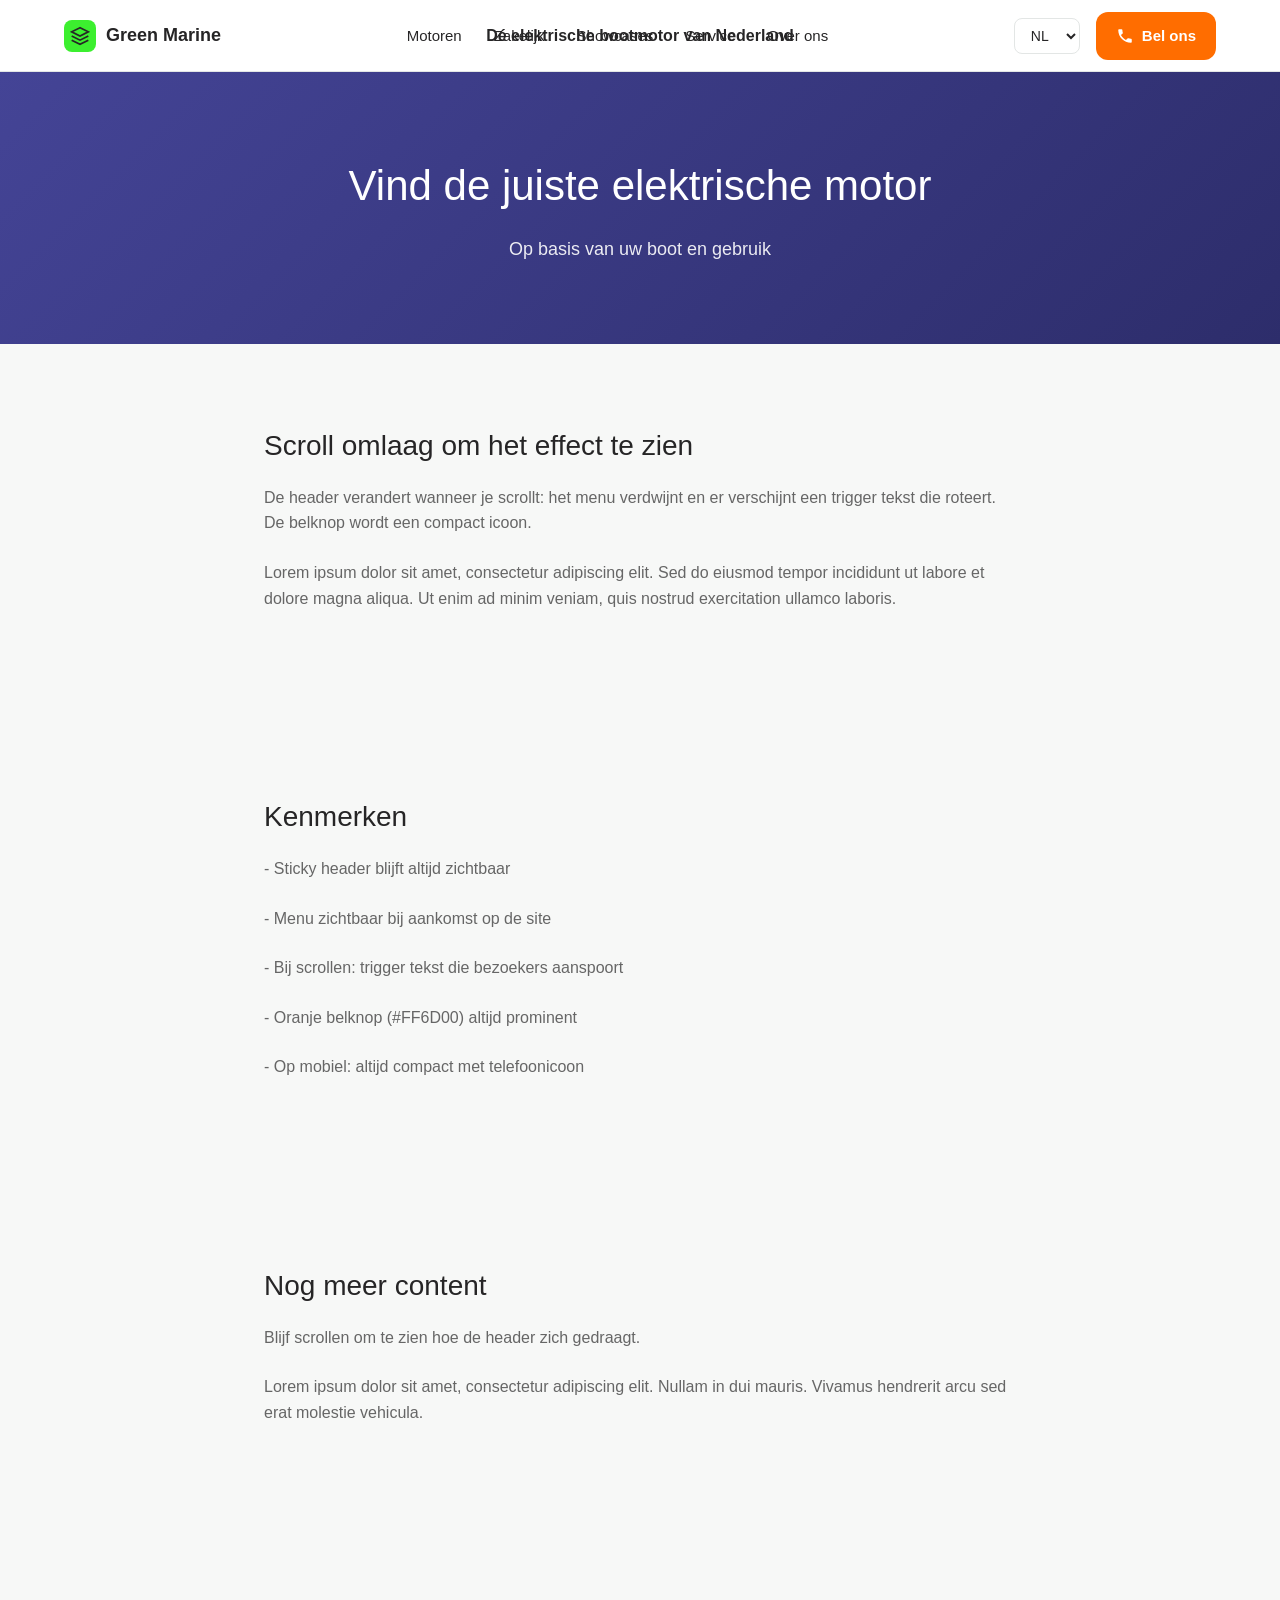
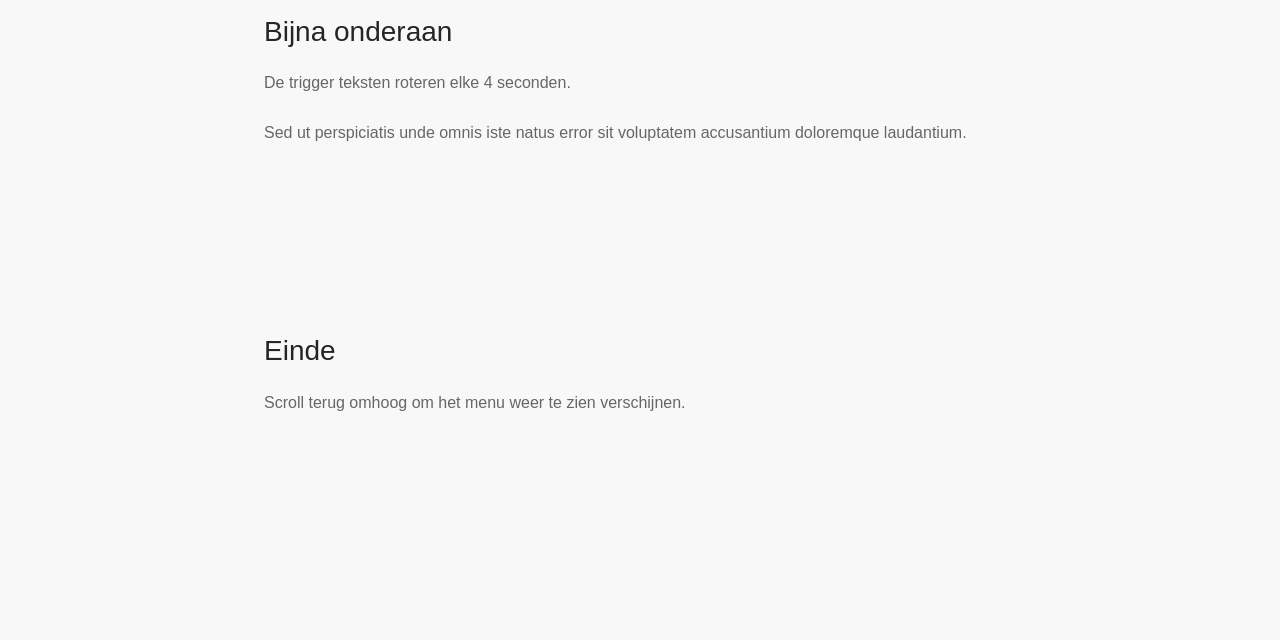
==== index.html @ 1d8e44f4 "Mobile: show trigger text carousel immediately on arrival - Trigger text visible from start on mobil" ====
<!DOCTYPE html>
<html lang="nl">
<head>
  <meta charset="UTF-8">
  <meta name="viewport" content="width=device-width, initial-scale=1.0">
  <title>Green Marine - Header Prototype</title>
  <link href="https://fonts.cdnfonts.com/css/neue-kabel" rel="stylesheet">
  <link href="https://fonts.cdnfonts.com/css/gilroy-bold" rel="stylesheet">
  <style>
    * {
      box-sizing: border-box;
      margin: 0;
      padding: 0;
    }

    body {
      font-family: 'Gilroy-Light', 'Gilroy', -apple-system, BlinkMacSystemFont, sans-serif;
      background: #F7F8F7;
      line-height: 1.6;
    }

    h1, h2, h3 {
      font-family: 'Neue Kabel', 'Gilroy', sans-serif;
      font-weight: 400;
    }

    /* ---------- HEADER ---------- */
    .header {
      position: fixed;
      top: 0;
      left: 0;
      right: 0;
      height: 72px;
      background: #FFFFFF;
      border-bottom: 1px solid #E3E6E5;
      z-index: 9999;
      transition: all 0.3s ease;
    }

    .header.scrolled {
      height: 56px;
      box-shadow: 0 2px 12px rgba(0,0,0,0.08);
    }

    .header-inner {
      max-width: 1200px;
      margin: 0 auto;
      padding: 0 24px;
      height: 100%;
      display: flex;
      align-items: center;
      justify-content: space-between;
    }

    /* ---------- LOGO ---------- */
    .logo {
      display: flex;
      align-items: center;
      gap: 10px;
      text-decoration: none;
    }

    .logo-icon {
      width: 32px;
      height: 32px;
      background: #3CEF2F;
      border-radius: 8px;
      display: flex;
      align-items: center;
      justify-content: center;
    }

    .logo-text {
      font-family: 'Neue Kabel', sans-serif;
      font-size: 18px;
      font-weight: 600;
      color: #262526;
    }

    .header.scrolled .logo-text {
      display: none;
    }

    /* ---------- MENU (default state) ---------- */
    .menu {
      display: flex;
      align-items: center;
      gap: 32px;
      transition: opacity 0.3s ease, transform 0.3s ease;
    }

    .menu a {
      font-size: 15px;
      font-weight: 500;
      color: #262526;
      text-decoration: none;
      transition: color 0.2s ease;
    }

    .menu a:hover {
      color: #3CEF2F;
    }

    .header.scrolled .menu {
      opacity: 0;
      pointer-events: none;
      position: absolute;
    }

    /* ---------- TRIGGER TEXT (scrolled state) ---------- */
    .trigger-text {
      font-size: 16px;
      font-weight: 600;
      color: #262526;
      opacity: 0;
      pointer-events: none;
      position: absolute;
      left: 50%;
      transform: translateX(-50%);
      white-space: nowrap;
      transition: opacity 0.3s ease;
    }

    .header.scrolled .trigger-text {
      opacity: 1;
      pointer-events: auto;
    }

    /* ---------- RIGHT SIDE ---------- */
    .header-right {
      display: flex;
      align-items: center;
      gap: 16px;
    }

    /* ---------- PHONE BUTTON ---------- */
    .phone-btn {
      display: flex;
      align-items: center;
      gap: 8px;
      background: #FF6D00;
      color: #FFFFFF;
      border: none;
      border-radius: 12px;
      padding: 12px 20px;
      font-size: 15px;
      font-weight: 600;
      cursor: pointer;
      transition: all 0.3s ease;
      text-decoration: none;
    }

    .phone-btn:hover {
      background: #E65C00;
      box-shadow: 0 4px 16px rgba(255, 109, 0, 0.4);
    }

    .phone-btn svg {
      width: 18px;
      height: 18px;
      fill: currentColor;
    }

    .phone-btn-text {
      transition: opacity 0.2s ease, width 0.3s ease;
    }

    .header.scrolled .phone-btn {
      padding: 12px 14px;
      border-radius: 50%;
      width: 48px;
      height: 48px;
      justify-content: center;
    }

    .header.scrolled .phone-btn-text {
      display: none;
    }

    /* ---------- LANGUAGE ---------- */
    .lang-select {
      font-size: 14px;
      font-weight: 500;
      color: #262526;
      background: transparent;
      border: 1px solid #E3E6E5;
      border-radius: 8px;
      padding: 8px 12px;
      cursor: pointer;
    }

    .header.scrolled .lang-select {
      display: none;
    }

    /* ---------- MOBILE HAMBURGER ---------- */
    .hamburger {
      display: none;
      flex-direction: column;
      gap: 5px;
      background: none;
      border: none;
      cursor: pointer;
      padding: 8px;
    }

    .hamburger span {
      width: 24px;
      height: 2px;
      background: #262526;
      border-radius: 2px;
    }

    /* ---------- DEMO CONTENT ---------- */
    .demo-content {
      padding-top: 72px;
    }

    .hero {
      background: linear-gradient(135deg, #444496 0%, #2d2d6b 100%);
      padding: 80px 24px;
      color: white;
      text-align: center;
    }

    .hero h1 {
      font-size: 42px;
      margin-bottom: 16px;
    }

    .hero p {
      font-size: 18px;
      opacity: 0.9;
    }

    .section {
      padding: 80px 24px;
      max-width: 800px;
      margin: 0 auto;
    }

    .section h2 {
      font-size: 28px;
      color: #262526;
      margin-bottom: 16px;
    }

    .section p {
      font-size: 16px;
      color: #666666;
      margin-bottom: 24px;
    }

    /* ---------- MOBILE ---------- */
    @media (max-width: 768px) {
      .header {
        height: 64px;
      }

      .header.scrolled {
        height: 56px;
      }

      .menu {
        display: none;
      }

      .lang-select {
        display: none;
      }

      .hamburger {
        display: flex;
      }

      .trigger-text {
        font-size: 14px;
        max-width: 180px;
        white-space: normal;
        text-align: center;
        opacity: 1;
        pointer-events: auto;
      }

      .logo-text {
        display: none;
      }

      .phone-btn {
        padding: 10px 16px;
      }

      .phone-btn-text {
        display: none;
      }

      .header:not(.scrolled) .phone-btn {
        width: 44px;
        height: 44px;
        padding: 10px;
        border-radius: 50%;
        justify-content: center;
      }

      .demo-content {
        padding-top: 64px;
      }

      .hero {
        padding: 48px 20px;
      }

      .hero h1 {
        font-size: 28px;
      }
    }
  </style>
</head>
<body>

  <!-- HEADER -->
  <header class="header" id="header">
    <div class="header-inner">
      <!-- Logo -->
      <a href="#" class="logo">
        <div class="logo-icon">
          <svg width="20" height="20" viewBox="0 0 24 24" fill="none" stroke="#262526" stroke-width="2">
            <path d="M12 2L2 7l10 5 10-5-10-5zM2 17l10 5 10-5M2 12l10 5 10-5"/>
          </svg>
        </div>
        <span class="logo-text">Green Marine</span>
      </a>

      <!-- Menu (visible when not scrolled) -->
      <nav class="menu">
        <a href="#">Motoren</a>
        <a href="#">Zakelijk</a>
        <a href="#">Showcases</a>
        <a href="#">Service</a>
        <a href="#">Over ons</a>
      </nav>

      <!-- Trigger text (visible when scrolled) -->
      <div class="trigger-text" id="triggerText">
        Dé elektrische bootmotor van Nederland
      </div>

      <!-- Right side -->
      <div class="header-right">
        <select class="lang-select">
          <option>NL</option>
          <option>EN</option>
          <option>DE</option>
          <option>SE</option>
          <option>DA</option>
        </select>

        <a href="tel:+31612345678" class="phone-btn">
          <svg viewBox="0 0 24 24" fill="currentColor">
            <path d="M6.62 10.79c1.44 2.83 3.76 5.14 6.59 6.59l2.2-2.2c.27-.27.67-.36 1.02-.24 1.12.37 2.33.57 3.57.57.55 0 1 .45 1 1V20c0 .55-.45 1-1 1-9.39 0-17-7.61-17-17 0-.55.45-1 1-1h3.5c.55 0 1 .45 1 1 0 1.25.2 2.45.57 3.57.11.35.03.74-.25 1.02l-2.2 2.2z"/>
          </svg>
          <span class="phone-btn-text">Bel ons</span>
        </a>

        <button class="hamburger">
          <span></span>
          <span></span>
          <span></span>
        </button>
      </div>
    </div>
  </header>

  <!-- DEMO CONTENT (scroll to test) -->
  <div class="demo-content">
    <div class="hero">
      <h1>Vind de juiste elektrische motor</h1>
      <p>Op basis van uw boot en gebruik</p>
    </div>

    <div class="section">
      <h2>Scroll omlaag om het effect te zien</h2>
      <p>De header verandert wanneer je scrollt: het menu verdwijnt en er verschijnt een trigger tekst die roteert. De belknop wordt een compact icoon.</p>
      <p>Lorem ipsum dolor sit amet, consectetur adipiscing elit. Sed do eiusmod tempor incididunt ut labore et dolore magna aliqua. Ut enim ad minim veniam, quis nostrud exercitation ullamco laboris.</p>
    </div>

    <div class="section">
      <h2>Kenmerken</h2>
      <p>- Sticky header blijft altijd zichtbaar</p>
      <p>- Menu zichtbaar bij aankomst op de site</p>
      <p>- Bij scrollen: trigger tekst die bezoekers aanspoort</p>
      <p>- Oranje belknop (#FF6D00) altijd prominent</p>
      <p>- Op mobiel: altijd compact met telefoonicoon</p>
    </div>

    <div class="section">
      <h2>Nog meer content</h2>
      <p>Blijf scrollen om te zien hoe de header zich gedraagt.</p>
      <p>Lorem ipsum dolor sit amet, consectetur adipiscing elit. Nullam in dui mauris. Vivamus hendrerit arcu sed erat molestie vehicula.</p>
    </div>

    <div class="section">
      <h2>Bijna onderaan</h2>
      <p>De trigger teksten roteren elke 4 seconden.</p>
      <p>Sed ut perspiciatis unde omnis iste natus error sit voluptatem accusantium doloremque laudantium.</p>
    </div>

    <div class="section" style="padding-bottom: 200px;">
      <h2>Einde</h2>
      <p>Scroll terug omhoog om het menu weer te zien verschijnen.</p>
    </div>
  </div>

  <script>
    // Scroll detection
    var header = document.getElementById('header');
    var triggerText = document.getElementById('triggerText');
    var scrollThreshold = 50;

    // Trigger texts (rotating) - start with most compelling
    var triggerTexts = [
      "Dé elektrische bootmotor van Nederland",
      "Ontdek welke motor bij uw boot past",
      "Binnen 24 uur persoonlijk advies",
      "5 jaar garantie op elke motor"
    ];
    var currentTriggerIndex = 0;
    var isMobile = window.innerWidth <= 768;

    // Scroll handler
    window.addEventListener('scroll', function() {
      if (window.scrollY > scrollThreshold) {
        header.classList.add('scrolled');
      } else {
        header.classList.remove('scrolled');
      }
    });

    // Rotate trigger texts every 4 seconds
    setInterval(function() {
      currentTriggerIndex = (currentTriggerIndex + 1) % triggerTexts.length;

      // Fade out
      triggerText.style.opacity = '0';

      setTimeout(function() {
        triggerText.textContent = triggerTexts[currentTriggerIndex];
        // Fade in (always on mobile, only when scrolled on desktop)
        if (isMobile || header.classList.contains('scrolled')) {
          triggerText.style.opacity = '1';
        }
      }, 300);
    }, 4000);

    // Update mobile check on resize
    window.addEventListener('resize', function() {
      isMobile = window.innerWidth <= 768;
      if (isMobile) {
        triggerText.style.opacity = '1';
      }
    });
  </script>

</body>
</html>
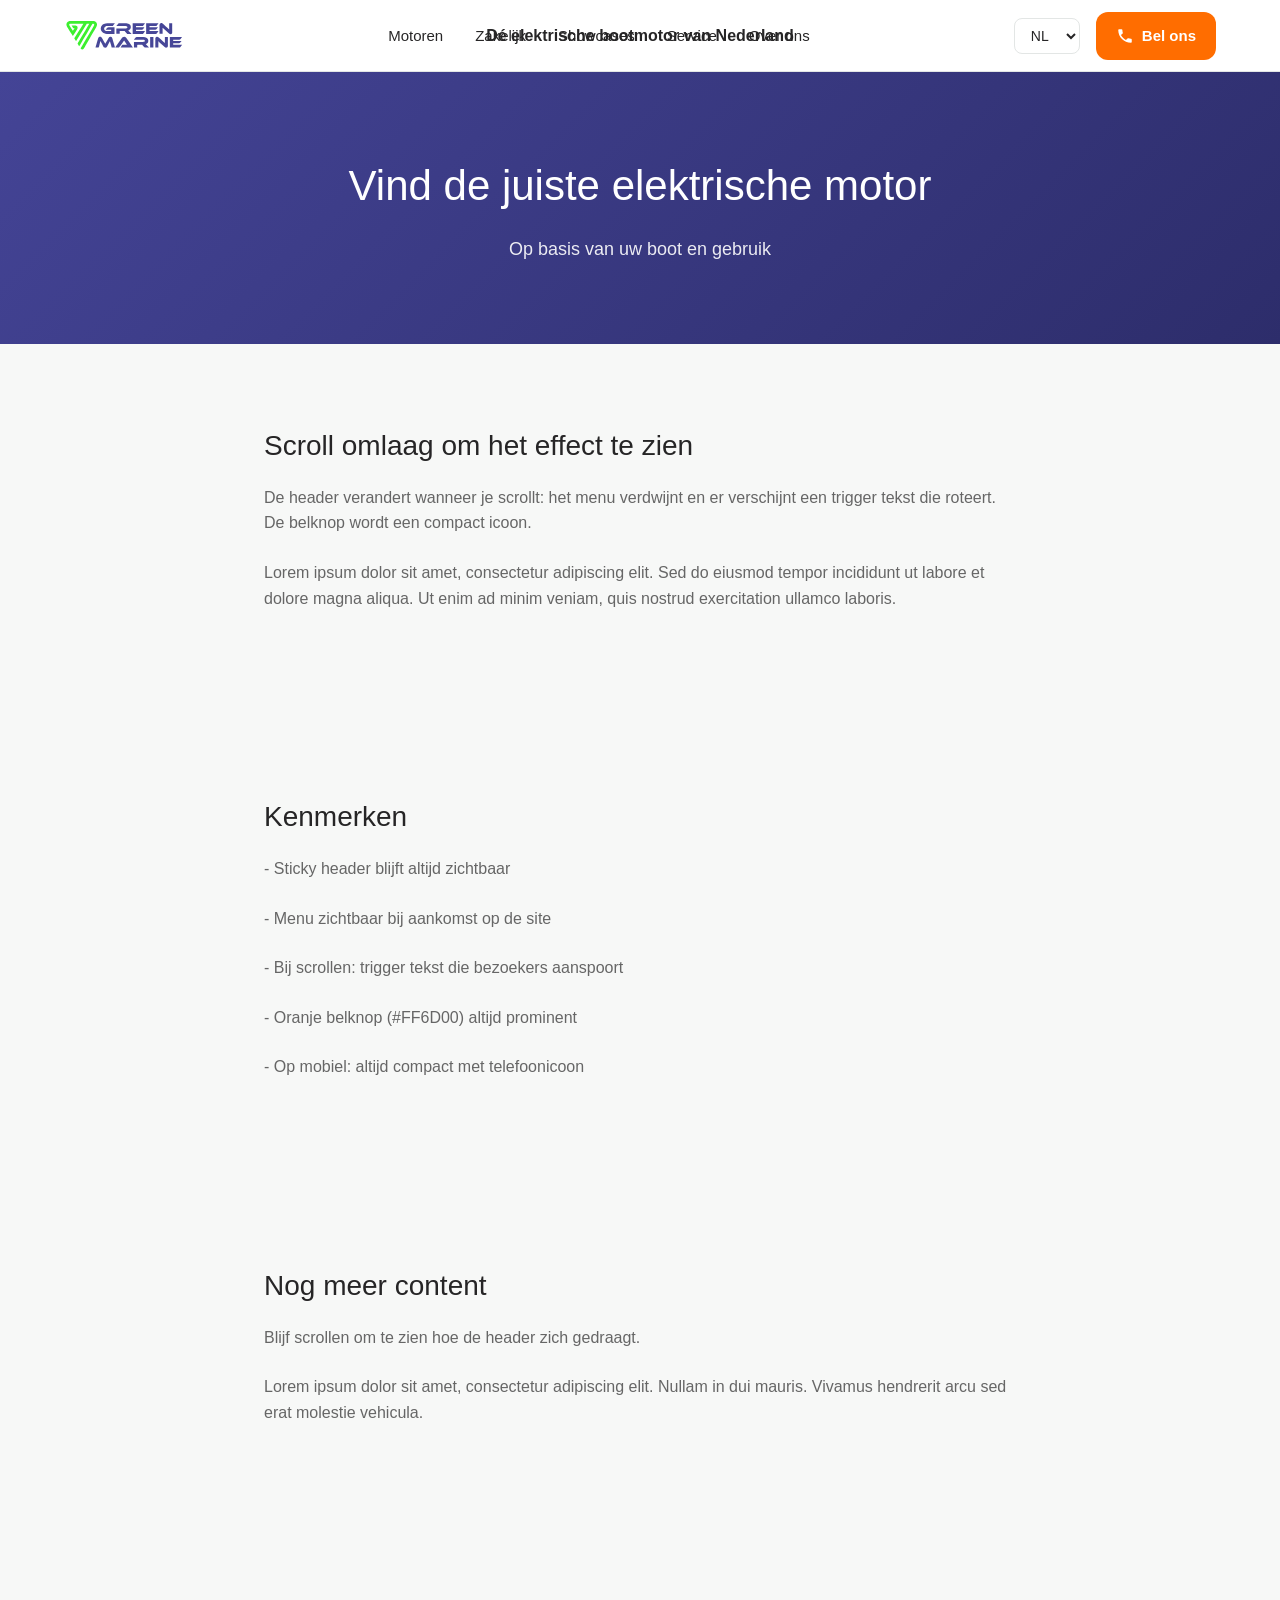
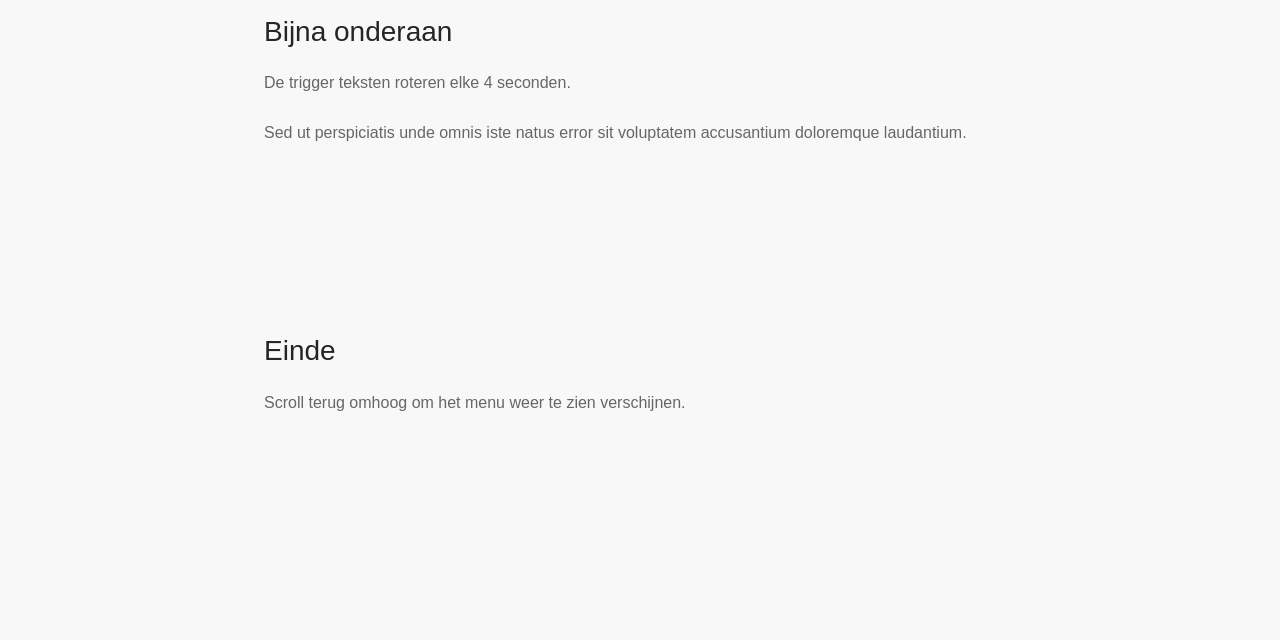
==== commit e62d053f: "Replace placeholder with real Green Marine logo - Full SVG logo (not just icon) - Responsive: scales" ====
--- a/index.html
+++ b/index.html
@@ -56,29 +56,18 @@
     .logo {
       display: flex;
       align-items: center;
-      gap: 10px;
       text-decoration: none;
-    }
-
-    .logo-icon {
-      width: 32px;
+      flex-shrink: 0;
+    }
+
+    .logo svg {
+      height: 40px;
+      width: auto;
+      transition: height 0.3s ease;
+    }
+
+    .header.scrolled .logo svg {
       height: 32px;
-      background: #3CEF2F;
-      border-radius: 8px;
-      display: flex;
-      align-items: center;
-      justify-content: center;
-    }
-
-    .logo-text {
-      font-family: 'Neue Kabel', sans-serif;
-      font-size: 18px;
-      font-weight: 600;
-      color: #262526;
-    }
-
-    .header.scrolled .logo-text {
-      display: none;
     }
 
     /* ---------- MENU (default state) ---------- */
@@ -282,8 +271,12 @@
         pointer-events: auto;
       }
 
-      .logo-text {
-        display: none;
+      .logo svg {
+        height: 28px;
+      }
+
+      .header.scrolled .logo svg {
+        height: 24px;
       }
 
       .phone-btn {
@@ -323,12 +316,20 @@
     <div class="header-inner">
       <!-- Logo -->
       <a href="#" class="logo">
-        <div class="logo-icon">
-          <svg width="20" height="20" viewBox="0 0 24 24" fill="none" stroke="#262526" stroke-width="2">
-            <path d="M12 2L2 7l10 5 10-5-10-5zM2 17l10 5 10-5M2 12l10 5 10-5"/>
-          </svg>
-        </div>
-        <span class="logo-text">Green Marine</span>
+        <svg viewBox="0 0 1200 400" xmlns="http://www.w3.org/2000/svg">
+          <path d="M163.266 228.358c8.239-13.695 16.32-27.048 24.294-40.464 9.137-15.374 18.174-30.806 27.262-46.21q15.863-26.885 31.736-53.766c2.045-3.465 4.104-6.92 6.475-10.916-8.257 0-15.86-.09-23.457.099-1.107.027-2.583 1.131-3.213 2.153a33614 33614 0 0 0-62.01 100.997 11237 11237 0 0 0-41.477 68.367c-2.024 3.364-3.076 2.813-4.832-.11-4.266-7.104-8.69-14.114-13.152-21.097-1.702-2.663-2.345-4.628-.243-7.892 13.644-21.18 26.87-42.628 40.295-63.95 16.282-25.864 32.625-51.69 48.927-77.54.055-.087-.091-.3-.338-1.029h-4.539c-41.661 0-83.323.02-124.984-.028-4.546-.006-8.756.815-10.949 5.115-2.175 4.265-1.123 8.17 1.592 12.36 11.447 17.663 22.47 35.602 33.856 53.771L105.992 122c-3.753 0-7.003.258-10.18-.107-1.643-.188-3.807-1.066-4.627-2.344-5.236-8.157-10.164-16.513-15.2-24.814 13.63 0 27.294-1.833 40.24.432 19.049 3.335 25.814 20.817 15.642 37.108-14.12 22.614-28.753 44.908-43.477 67.821-5.856-9.09-11.682-17.974-17.347-26.958-11.01-17.464-22.038-34.918-32.836-52.513-4.401-7.17-9.322-14.307-12.095-22.136-7.586-21.413 5.282-42.792 27.774-48.355 1.26-.312 2.65-.13 3.98-.13 79.49-.004 158.981-.167 238.47.128 16.656.062 32.977 15.909 33.824 33.485.527 10.924-3.05 20.094-8.426 29.117-9.489 15.922-18.702 32.009-28.057 48.01-12.805 21.902-25.697 43.752-38.439 65.69-12.74 21.937-25.348 43.95-38.002 65.936-6.244 10.85-12.406 21.747-18.708 32.564-6.729 11.55-23.814 11.799-29.812 3.36-.74-1.04-2.083-1.653-3.03-2.374 14.678-25.377 28.938-50.162 43.326-74.874 14.89-25.578 29.981-51.04 44.844-76.633 14.127-24.327 28.07-48.76 42.102-73.141 1.7-2.953 3.508-5.844 5.15-8.828 3.883-7.06.105-14.469-7.89-15.414-4.937-.583-8.367.232-11.394 5.583-12.725 22.493-26.341 44.48-39.517 66.72-10.442 17.626-20.658 35.386-31.083 53.022-12.16 20.57-24.486 41.042-36.648 61.611-7.447 12.595-14.72 25.292-22.633 38.91-2.48-3.724-4.741-6.953-6.826-10.291-2.494-3.994-4.669-8.197-7.3-12.094-2.267-3.36-1.739-5.919.34-9.336 8.531-14.021 16.64-28.3 25.109-42.797" fill="#3CEF2F"/>
+          <path d="M334.982 314.781h-20.015c3.182-10.857 6.166-21.153 9.218-31.429 6.173-20.79 12.142-41.644 18.664-62.325 4.314-13.681 20.027-18.395 30.77-9.142 3.865 3.328 6.394 8.387 9.004 12.958 10.082 17.656 19.95 35.435 30.182 53.674 2.958-5.476 5.71-10.714 8.593-15.878 8.07-14.455 16.022-28.98 24.352-43.284 6.93-11.899 18.062-15.28 28.606-9.319 4.867 2.751 7.126 7.272 8.593 12.295a34232 34232 0 0 1 22.85 78.69c1.232 4.258 2.328 8.554 3.63 13.363h-32.938c-2.717-10.148-5.52-20.645-8.34-31.138-2.783-10.364-5.582-20.725-8.606-31.95-1.112 1.795-1.926 2.94-2.57 4.175-8.594 16.45-17.116 32.94-25.755 49.366-5.613 10.671-15.558 14.595-26.803 11.007-5.978-1.907-8.816-6.79-11.456-11.718-8.374-15.63-16.523-31.38-24.783-47.072-.904-1.718-1.963-3.354-3.537-6.025-3.435 12.756-6.608 24.437-9.722 36.134-2.087 7.84-4.267 15.662-6.045 23.573-.734 3.266-2.19 4.388-5.4 4.095-2.645-.242-5.329-.05-8.492-.05" fill="#484898"/>
+          <path d="M380.204 157.811c-22.168-25.989-12.939-64.465 18.047-77.925 11.703-5.083 23.837-7.18 36.24-7.424 23.978-.47 47.972-.138 71.959-.13.609 0 1.218.091 2.598.202-7.07 9.32-13.596 18.186-20.504 26.744-1.055 1.308-3.874 1.645-5.884 1.66-16.488.127-32.979-.064-49.466.134-7.295.088-14.387 1.169-20.766 5.485-8.881 6.01-12.072 14.31-10.546 24.51 1.431 9.565 7.893 15.134 16.551 18.055 3.993 1.348 8.425 1.838 12.671 1.911 13.449.233 26.904.086 40.62.086v-14.116h-54.948c5.055-6.144 9.82-10.984 13.438-16.568 4.603-7.106 10.693-8.524 18.627-8.273 16.807.53 33.643.162 50.467.162h5.92v66.446c-1.258.086-2.392.23-3.525.23-24.32.013-48.643.214-72.96-.057-18.904-.21-35.23-6.978-48.54-21.132" fill="#484898"/>
+          <path d="M531.152 124.11c29.134 0 57.787.043 86.44-.068a26.1 26.1 0 0 0 8.696-1.55c5.405-1.976 8.288-6.34 7.802-10.845-.524-4.85-4.36-8.965-9.916-9.731-5.074-.7-10.241-.965-15.37-.983-26.32-.092-52.64-.042-78.961-.042h-6.468c7.386-9.593 13.99-18.4 20.934-26.933.996-1.224 3.621-1.555 5.496-1.564 20.823-.106 41.658-.484 62.466.079 14.236.385 28.5 1.835 41.033 9.895 11.294 7.264 16.05 17.927 15.117 30.913-1.13 15.717-9.63 25.983-24.801 30.576-.455.138-.906.292-1.716.555l32.555 33.41-.65 1.146c-13.906 0-27.813.074-41.717-.118-1.336-.019-2.923-1.464-3.93-2.643-6.125-7.177-12.039-14.536-18.214-21.669-1.318-1.522-3.409-3.333-5.17-3.363-15.774-.26-31.553-.152-47.648-.152v27.627h-33.803v-25.612c0-7.163-.004-14.326.001-21.49.005-7.417.008-7.417 7.824-7.439" fill="#474798"/>
+          <path d="M882 112.33h57.455c-6.523 8.417-12.23 16.047-18.317 23.362-.968 1.164-3.635 1.255-5.52 1.262-19.983.085-39.968.053-60.34.053v14.128h90.162c-5.155 6.786-10.225 12.423-14.077 18.797-4.772 7.894-11.247 9.433-19.935 9.27-27.985-.523-55.986-.195-83.98-.195h-5.898V73.271h122.936c-3.23 4.368-6.13 8.387-9.135 12.327-2.811 3.686-6.129 7.05-8.494 10.992-2.375 3.957-5.553 4.507-9.627 4.472-18.995-.164-37.99-.134-56.986-.172-1.628-.004-3.255 0-5.106 0v11.439z" fill="#474798"/>
+          <path d="M785.513 291.367c-1.899-3.72-4.664-4.604-8.382-4.55-13.33.19-26.666.235-39.993-.021-4.094-.079-5.228 1.482-5.166 5.183.126 7.459.037 14.921.037 22.643h-32.532v-54.401h5.547c28.33 0 56.662.048 84.992-.06 3.601-.015 7.373-.318 10.76-1.423 5.732-1.87 8.62-6.476 7.852-11.095-.872-5.24-5.302-9.23-11.027-9.79-1.985-.194-3.995-.158-5.994-.173-29.304-.23-58.608-.45-87.912-.67-1.122-.009-2.245-.001-4.528-.001 4.844-6.388 9.67-11.634 13.181-17.648 5.202-8.91 12.371-10.924 22.252-10.492 19.462.85 38.991.004 58.479.463 12.524.294 24.72 2.736 35.432 9.953 11.584 7.804 15.767 19.155 14.118 32.409-1.612 12.962-8.813 22.299-21.3 27.088-1.38.53-2.788.987-4.486 1.584l33.269 34.502c-15.008 0-28.767.167-42.512-.185-1.993-.051-4.267-2.287-5.819-4.037-5.496-6.199-10.734-12.625-16.268-19.279" fill="#474798"/>
+          <path d="M771 72.994h38.953c-3.552 4.73-6.442 8.645-9.405 12.504-2.824 3.68-6.087 7.08-8.485 11.012-2.248 3.684-5.13 4.585-9.115 4.551-18.991-.162-37.984-.134-56.976-.173-1.808-.003-3.616 0-5.753 0v12.035h83.864c-3.885 5.058-7.52 8.903-10.117 13.355-5.175 8.874-12.285 11.575-22.535 10.99-16.914-.965-33.922-.262-51.216-.262v14.066h90.375c-3.723 5.014-6.663 9.09-9.73 13.068-3.235 4.198-6.48 8.4-9.965 12.387-1.042 1.192-2.899 2.367-4.387 2.373-33.145.134-66.29.103-99.806.103V72.993z" fill="#464697"/>
+          <path d="M1161.983 312.282c-1.735 1.068-3.23 2.503-4.729 2.508-32.313.123-64.627.087-96.941.067-.472 0-.944-.194-1.803-.381V209.532h122.194c-3.936 5.264-8.337 9.846-11.196 15.245-5.908 11.155-14.943 13.192-26.63 12.464-15.265-.95-30.634-.233-45.958-.233h-5.05v11.805h83.315c-3.747 4.93-6.765 8.906-9.794 12.874-.302.395-.787.686-.989 1.118-4.51 9.699-12.517 10.807-22.201 10.397-16.599-.703-33.249-.194-50.202-.194v14.011h89.636a77348 77348 0 0 1-19.652 25.263" fill="#474798"/>
+          <path d="M550.173 314.808c-12.413.049-24.404.049-37.588.049 3.355-4.972 6.215-9.402 9.264-13.698 17.799-25.077 35.589-50.16 53.515-75.146 3.367-4.693 6.762-9.646 11.142-13.275 11.223-9.3 26.878-6.656 35.287 5.422 17.852 25.643 35.649 51.323 53.454 76.998 4.394 6.335 8.733 12.708 13.425 19.542H566.138c.404-1.096.567-2.184 1.137-2.983 4.99-7 10.113-13.906 15.06-20.936 1.908-2.712 4.2-3.784 7.56-3.74 12.82.165 25.643.066 39.523.066l-28.481-41.733c-12.66 17.85-24.814 35.12-37.128 52.277-4.198 5.85-8.798 11.413-13.636 17.157" fill="#484898"/>
+          <path d="M955.028 89.454c1.545-4.498 2.448-8.937 4.722-12.502 4.861-7.62 18.784-8.116 25.555-2.093 10.103 8.986 20.1 18.092 30.177 27.108 11.869 10.62 23.775 21.2 36.306 32.367V73.39H1082v5.08c0 28.492-.045 56.984.032 85.475.019 6.892-2.71 12.314-8.812 15.178-6.651 3.122-13.838 3.704-19.902-1.426-9.43-7.978-18.499-16.384-27.727-24.601-12.992-11.568-25.988-23.13-39.498-35.152v60.717h-31.087c0-29.567 0-59.16.022-89.207" fill="#444496"/>
+          <path d="M955.157 263.822c-3.695-3.164-7.064-6.187-11.431-10.106v60.777h-30.504c0-1.818-.003-3.735 0-5.65.035-27.33.052-54.66.116-81.989.018-7.833 2.434-14.33 10.187-17.823 7.788-3.509 14.452-1.684 20.582 3.828 15.545 13.98 31.148 27.895 46.75 41.812 5.69 5.078 11.44 10.089 17.859 15.743v-60.871h30.292v5.036c0 27.33-.047 54.66.029 81.99.023 8.234-2.068 15.277-10.306 18.691-8.301 3.44-15.263.985-21.788-5.012-16.986-15.61-34.286-30.88-51.786-46.426" fill="#474798"/>
+          <path d="M894.005 265c-.023 16.476-.045 32.452-.083 48.428-.001.3-.207.598-.42 1.176h-31.988v-105.11h32.491z" fill="#464697"/>
+        </svg>
       </a>
 
       <!-- Menu (visible when not scrolled) -->
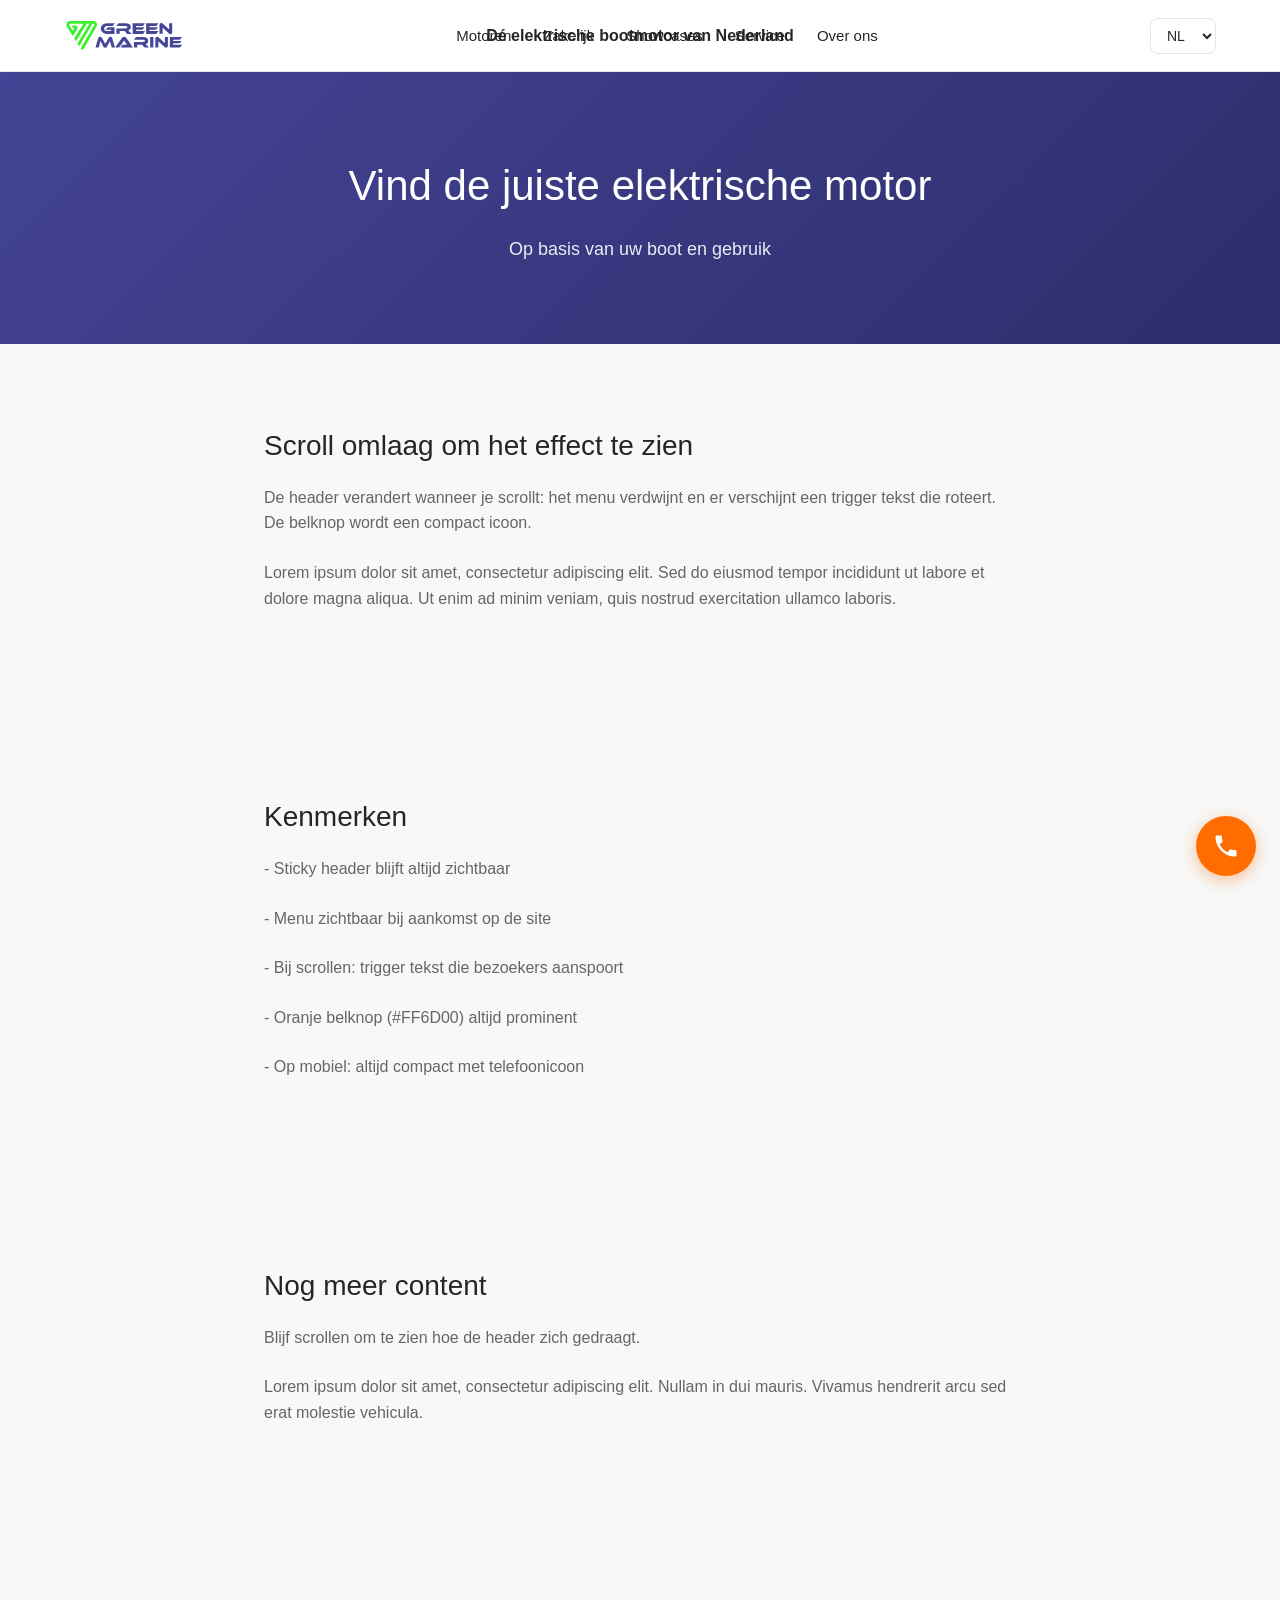
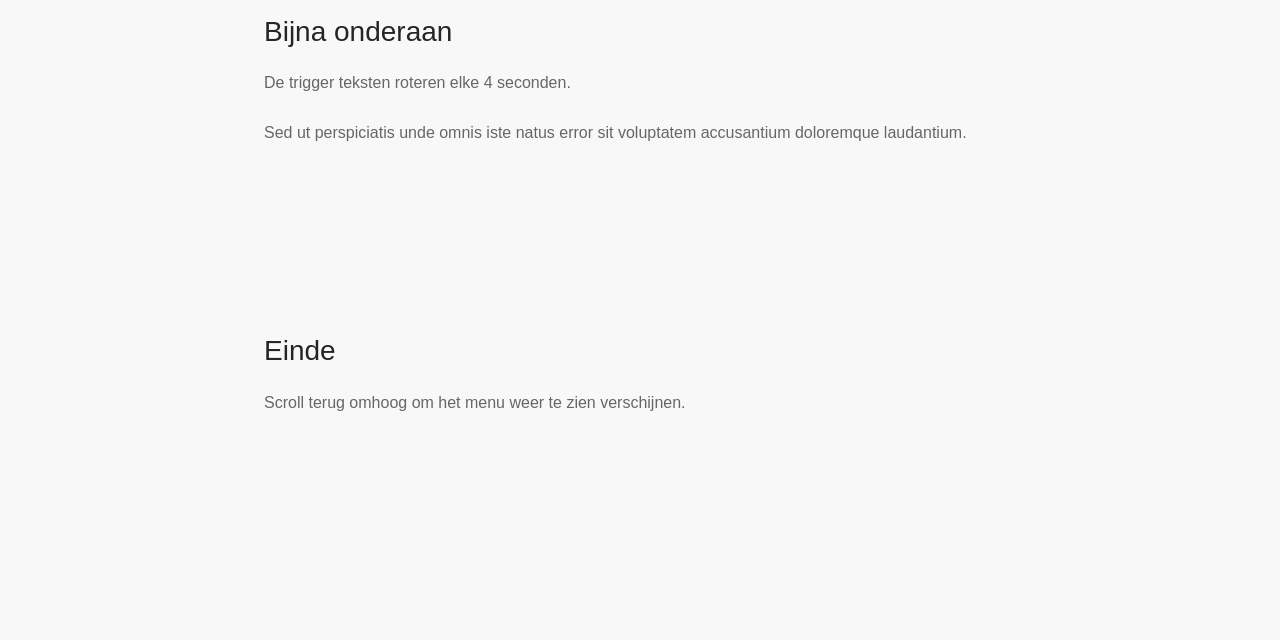
==== commit 2bc767a5: "Move phone button to floating FAB bottom-right - Removes phone button from header (more space for tr" ====
--- a/index.html
+++ b/index.html
@@ -122,48 +122,37 @@
       gap: 16px;
     }
 
-    /* ---------- PHONE BUTTON ---------- */
-    .phone-btn {
+    /* ---------- FLOATING PHONE BUTTON (FAB) ---------- */
+    .phone-fab {
+      position: fixed;
+      bottom: 24px;
+      right: 24px;
       display: flex;
       align-items: center;
-      gap: 8px;
+      justify-content: center;
       background: #FF6D00;
       color: #FFFFFF;
       border: none;
-      border-radius: 12px;
-      padding: 12px 20px;
-      font-size: 15px;
-      font-weight: 600;
+      border-radius: 50%;
+      width: 60px;
+      height: 60px;
       cursor: pointer;
       transition: all 0.3s ease;
       text-decoration: none;
-    }
-
-    .phone-btn:hover {
+      z-index: 9998;
+      box-shadow: 0 4px 16px rgba(255, 109, 0, 0.4);
+    }
+
+    .phone-fab:hover {
       background: #E65C00;
-      box-shadow: 0 4px 16px rgba(255, 109, 0, 0.4);
-    }
-
-    .phone-btn svg {
-      width: 18px;
-      height: 18px;
+      transform: scale(1.1);
+      box-shadow: 0 6px 24px rgba(255, 109, 0, 0.5);
+    }
+
+    .phone-fab svg {
+      width: 28px;
+      height: 28px;
       fill: currentColor;
-    }
-
-    .phone-btn-text {
-      transition: opacity 0.2s ease, width 0.3s ease;
-    }
-
-    .header.scrolled .phone-btn {
-      padding: 12px 14px;
-      border-radius: 50%;
-      width: 48px;
-      height: 48px;
-      justify-content: center;
-    }
-
-    .header.scrolled .phone-btn-text {
-      display: none;
     }
 
     /* ---------- LANGUAGE ---------- */
@@ -279,20 +268,16 @@
         height: 24px;
       }
 
-      .phone-btn {
-        padding: 10px 16px;
-      }
-
-      .phone-btn-text {
-        display: none;
-      }
-
-      .header:not(.scrolled) .phone-btn {
-        width: 44px;
-        height: 44px;
-        padding: 10px;
-        border-radius: 50%;
-        justify-content: center;
+      .phone-fab {
+        width: 52px;
+        height: 52px;
+        bottom: 16px;
+        right: 16px;
+      }
+
+      .phone-fab svg {
+        width: 24px;
+        height: 24px;
       }
 
       .demo-content {
@@ -356,14 +341,7 @@
           <option>DA</option>
         </select>
 
-        <a href="tel:+31612345678" class="phone-btn">
-          <svg viewBox="0 0 24 24" fill="currentColor">
-            <path d="M6.62 10.79c1.44 2.83 3.76 5.14 6.59 6.59l2.2-2.2c.27-.27.67-.36 1.02-.24 1.12.37 2.33.57 3.57.57.55 0 1 .45 1 1V20c0 .55-.45 1-1 1-9.39 0-17-7.61-17-17 0-.55.45-1 1-1h3.5c.55 0 1 .45 1 1 0 1.25.2 2.45.57 3.57.11.35.03.74-.25 1.02l-2.2 2.2z"/>
-          </svg>
-          <span class="phone-btn-text">Bel ons</span>
-        </a>
-
-        <button class="hamburger">
+        <button class="hamburger" type="button">
           <span></span>
           <span></span>
           <span></span>
@@ -411,6 +389,13 @@
       <p>Scroll terug omhoog om het menu weer te zien verschijnen.</p>
     </div>
   </div>
+
+  <!-- Floating Phone Button -->
+  <a href="tel:+31612345678" class="phone-fab" title="Bel ons">
+    <svg viewBox="0 0 24 24" fill="currentColor">
+      <path d="M6.62 10.79c1.44 2.83 3.76 5.14 6.59 6.59l2.2-2.2c.27-.27.67-.36 1.02-.24 1.12.37 2.33.57 3.57.57.55 0 1 .45 1 1V20c0 .55-.45 1-1 1-9.39 0-17-7.61-17-17 0-.55.45-1 1-1h3.5c.55 0 1 .45 1 1 0 1.25.2 2.45.57 3.57.11.35.03.74-.25 1.02l-2.2 2.2z"/>
+    </svg>
+  </a>
 
   <script>
     // Scroll detection
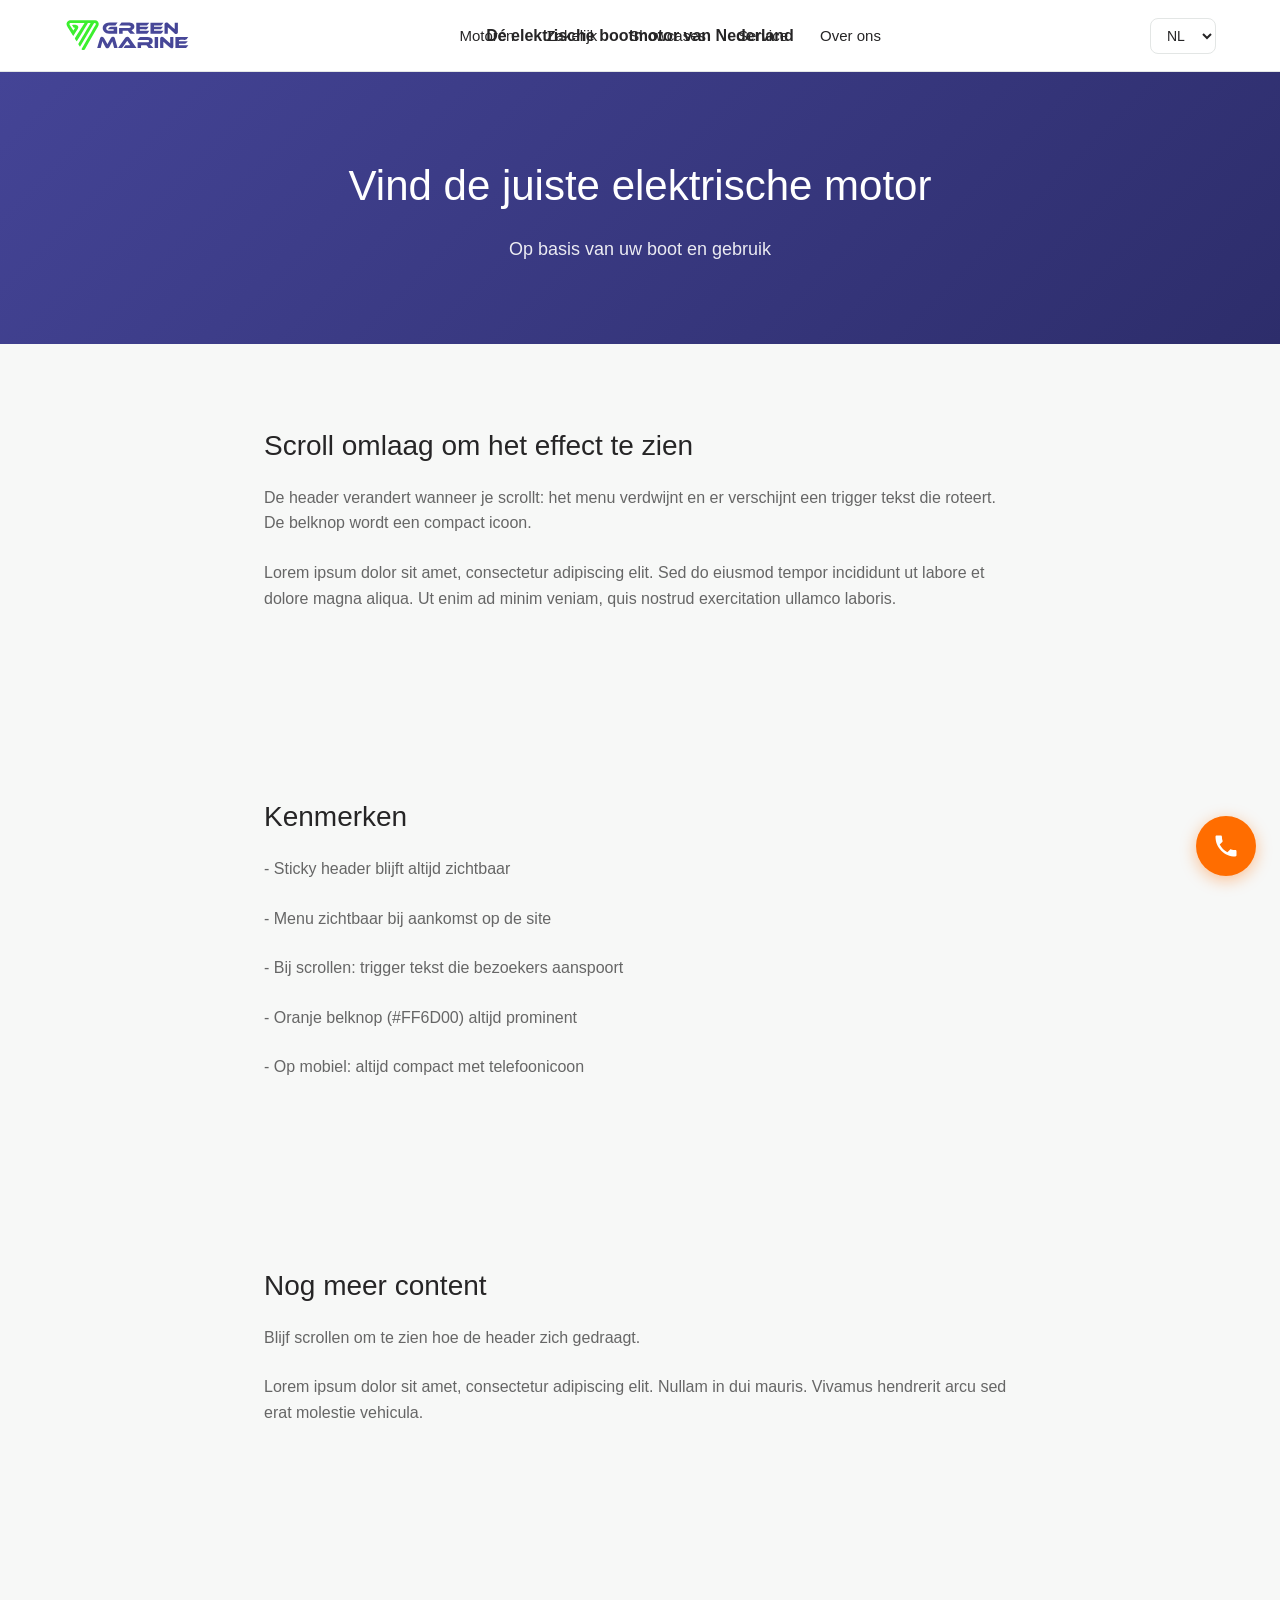
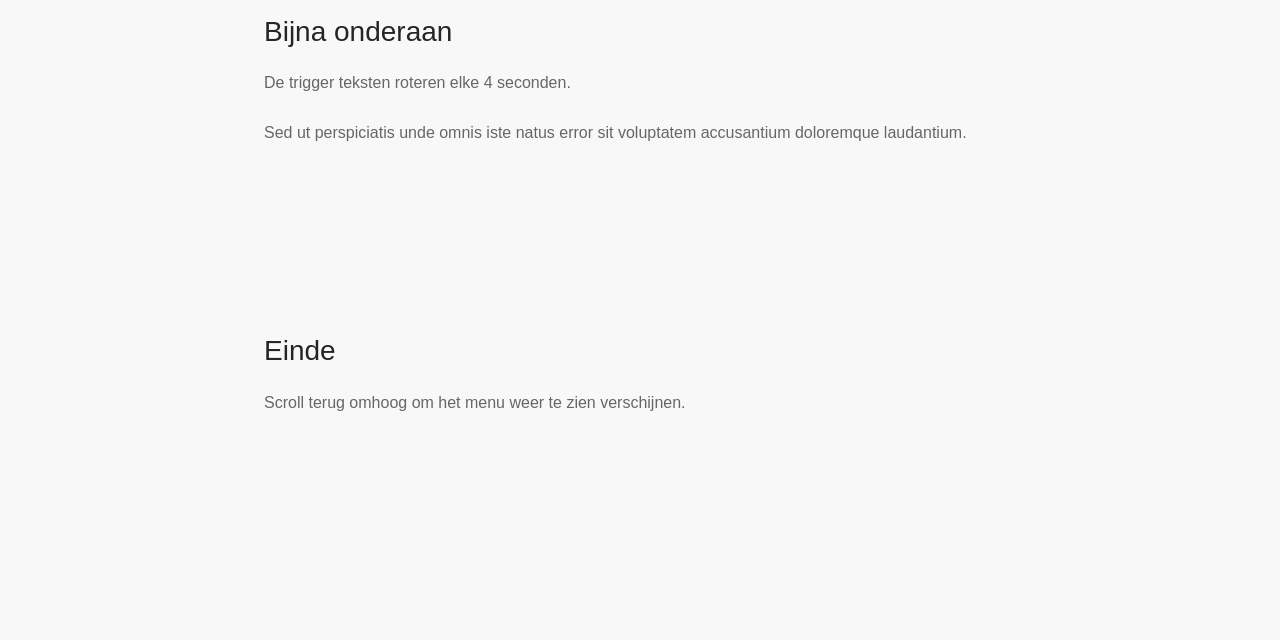
==== commit 3ebf20a3: "Crop logo SVG viewBox (10px top/bottom) Co-Authored-By: Claude Opus 4.5 <noreply@anthropic.com>" ====
--- a/index.html
+++ b/index.html
@@ -301,7 +301,7 @@
     <div class="header-inner">
       <!-- Logo -->
       <a href="#" class="logo">
-        <svg viewBox="0 0 1200 400" xmlns="http://www.w3.org/2000/svg">
+        <svg viewBox="0 10 1200 380" xmlns="http://www.w3.org/2000/svg">
           <path d="M163.266 228.358c8.239-13.695 16.32-27.048 24.294-40.464 9.137-15.374 18.174-30.806 27.262-46.21q15.863-26.885 31.736-53.766c2.045-3.465 4.104-6.92 6.475-10.916-8.257 0-15.86-.09-23.457.099-1.107.027-2.583 1.131-3.213 2.153a33614 33614 0 0 0-62.01 100.997 11237 11237 0 0 0-41.477 68.367c-2.024 3.364-3.076 2.813-4.832-.11-4.266-7.104-8.69-14.114-13.152-21.097-1.702-2.663-2.345-4.628-.243-7.892 13.644-21.18 26.87-42.628 40.295-63.95 16.282-25.864 32.625-51.69 48.927-77.54.055-.087-.091-.3-.338-1.029h-4.539c-41.661 0-83.323.02-124.984-.028-4.546-.006-8.756.815-10.949 5.115-2.175 4.265-1.123 8.17 1.592 12.36 11.447 17.663 22.47 35.602 33.856 53.771L105.992 122c-3.753 0-7.003.258-10.18-.107-1.643-.188-3.807-1.066-4.627-2.344-5.236-8.157-10.164-16.513-15.2-24.814 13.63 0 27.294-1.833 40.24.432 19.049 3.335 25.814 20.817 15.642 37.108-14.12 22.614-28.753 44.908-43.477 67.821-5.856-9.09-11.682-17.974-17.347-26.958-11.01-17.464-22.038-34.918-32.836-52.513-4.401-7.17-9.322-14.307-12.095-22.136-7.586-21.413 5.282-42.792 27.774-48.355 1.26-.312 2.65-.13 3.98-.13 79.49-.004 158.981-.167 238.47.128 16.656.062 32.977 15.909 33.824 33.485.527 10.924-3.05 20.094-8.426 29.117-9.489 15.922-18.702 32.009-28.057 48.01-12.805 21.902-25.697 43.752-38.439 65.69-12.74 21.937-25.348 43.95-38.002 65.936-6.244 10.85-12.406 21.747-18.708 32.564-6.729 11.55-23.814 11.799-29.812 3.36-.74-1.04-2.083-1.653-3.03-2.374 14.678-25.377 28.938-50.162 43.326-74.874 14.89-25.578 29.981-51.04 44.844-76.633 14.127-24.327 28.07-48.76 42.102-73.141 1.7-2.953 3.508-5.844 5.15-8.828 3.883-7.06.105-14.469-7.89-15.414-4.937-.583-8.367.232-11.394 5.583-12.725 22.493-26.341 44.48-39.517 66.72-10.442 17.626-20.658 35.386-31.083 53.022-12.16 20.57-24.486 41.042-36.648 61.611-7.447 12.595-14.72 25.292-22.633 38.91-2.48-3.724-4.741-6.953-6.826-10.291-2.494-3.994-4.669-8.197-7.3-12.094-2.267-3.36-1.739-5.919.34-9.336 8.531-14.021 16.64-28.3 25.109-42.797" fill="#3CEF2F"/>
           <path d="M334.982 314.781h-20.015c3.182-10.857 6.166-21.153 9.218-31.429 6.173-20.79 12.142-41.644 18.664-62.325 4.314-13.681 20.027-18.395 30.77-9.142 3.865 3.328 6.394 8.387 9.004 12.958 10.082 17.656 19.95 35.435 30.182 53.674 2.958-5.476 5.71-10.714 8.593-15.878 8.07-14.455 16.022-28.98 24.352-43.284 6.93-11.899 18.062-15.28 28.606-9.319 4.867 2.751 7.126 7.272 8.593 12.295a34232 34232 0 0 1 22.85 78.69c1.232 4.258 2.328 8.554 3.63 13.363h-32.938c-2.717-10.148-5.52-20.645-8.34-31.138-2.783-10.364-5.582-20.725-8.606-31.95-1.112 1.795-1.926 2.94-2.57 4.175-8.594 16.45-17.116 32.94-25.755 49.366-5.613 10.671-15.558 14.595-26.803 11.007-5.978-1.907-8.816-6.79-11.456-11.718-8.374-15.63-16.523-31.38-24.783-47.072-.904-1.718-1.963-3.354-3.537-6.025-3.435 12.756-6.608 24.437-9.722 36.134-2.087 7.84-4.267 15.662-6.045 23.573-.734 3.266-2.19 4.388-5.4 4.095-2.645-.242-5.329-.05-8.492-.05" fill="#484898"/>
           <path d="M380.204 157.811c-22.168-25.989-12.939-64.465 18.047-77.925 11.703-5.083 23.837-7.18 36.24-7.424 23.978-.47 47.972-.138 71.959-.13.609 0 1.218.091 2.598.202-7.07 9.32-13.596 18.186-20.504 26.744-1.055 1.308-3.874 1.645-5.884 1.66-16.488.127-32.979-.064-49.466.134-7.295.088-14.387 1.169-20.766 5.485-8.881 6.01-12.072 14.31-10.546 24.51 1.431 9.565 7.893 15.134 16.551 18.055 3.993 1.348 8.425 1.838 12.671 1.911 13.449.233 26.904.086 40.62.086v-14.116h-54.948c5.055-6.144 9.82-10.984 13.438-16.568 4.603-7.106 10.693-8.524 18.627-8.273 16.807.53 33.643.162 50.467.162h5.92v66.446c-1.258.086-2.392.23-3.525.23-24.32.013-48.643.214-72.96-.057-18.904-.21-35.23-6.978-48.54-21.132" fill="#484898"/>
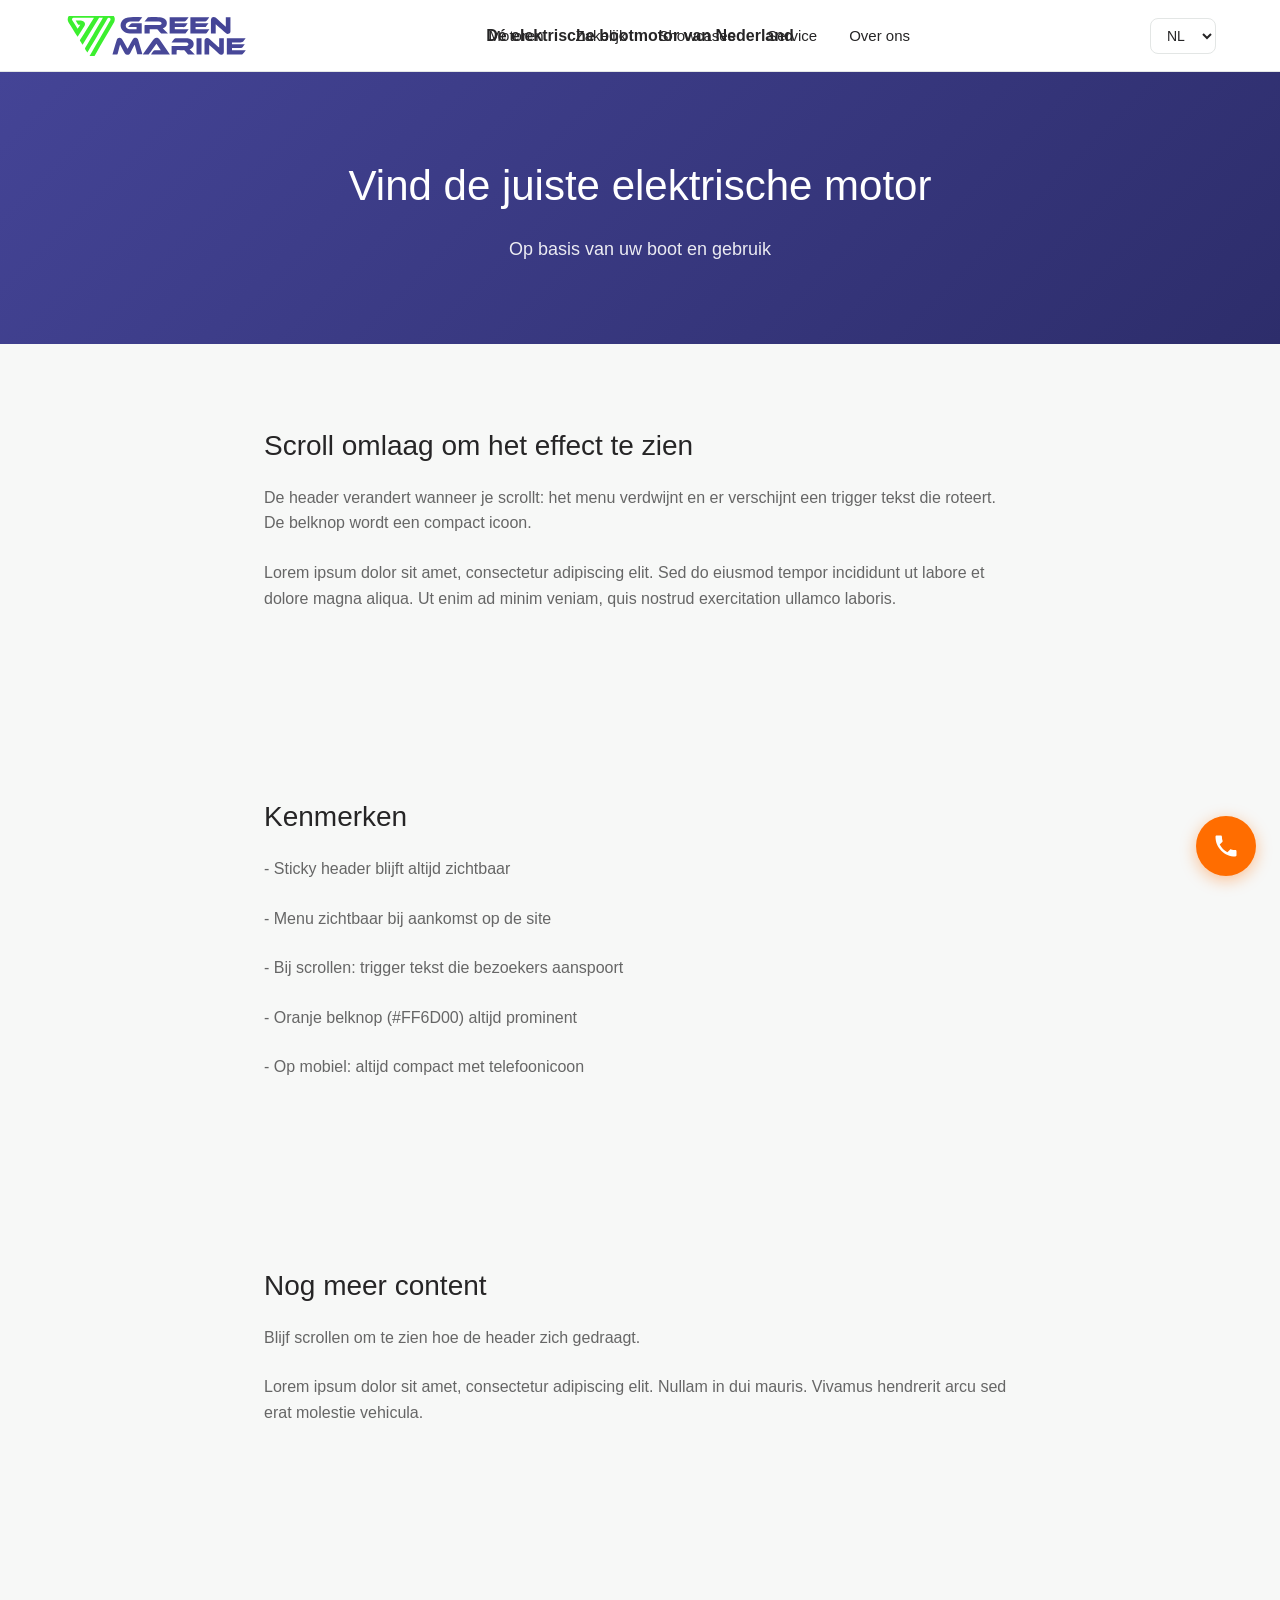
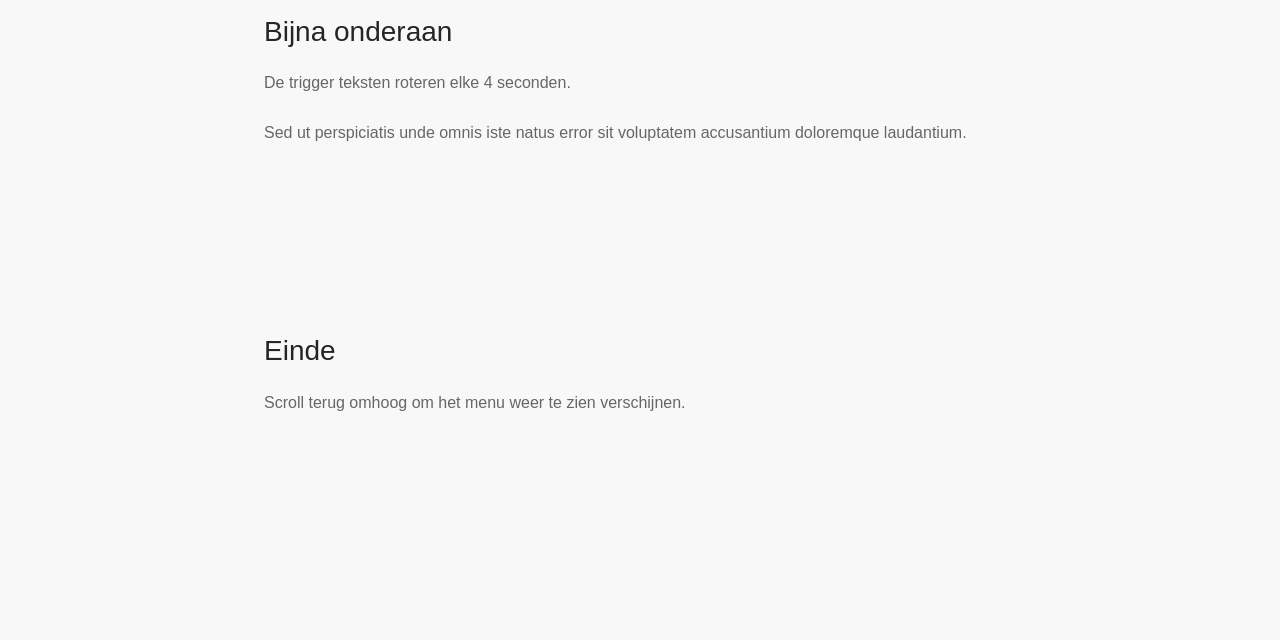
==== commit 8e70dacf: "Crop logo SVG to content bounds (remove all whitespace) viewBox: 0 65 1200 260  Co-Authored-By: Clau" ====
--- a/index.html
+++ b/index.html
@@ -301,7 +301,7 @@
     <div class="header-inner">
       <!-- Logo -->
       <a href="#" class="logo">
-        <svg viewBox="0 10 1200 380" xmlns="http://www.w3.org/2000/svg">
+        <svg viewBox="0 65 1200 260" xmlns="http://www.w3.org/2000/svg">
           <path d="M163.266 228.358c8.239-13.695 16.32-27.048 24.294-40.464 9.137-15.374 18.174-30.806 27.262-46.21q15.863-26.885 31.736-53.766c2.045-3.465 4.104-6.92 6.475-10.916-8.257 0-15.86-.09-23.457.099-1.107.027-2.583 1.131-3.213 2.153a33614 33614 0 0 0-62.01 100.997 11237 11237 0 0 0-41.477 68.367c-2.024 3.364-3.076 2.813-4.832-.11-4.266-7.104-8.69-14.114-13.152-21.097-1.702-2.663-2.345-4.628-.243-7.892 13.644-21.18 26.87-42.628 40.295-63.95 16.282-25.864 32.625-51.69 48.927-77.54.055-.087-.091-.3-.338-1.029h-4.539c-41.661 0-83.323.02-124.984-.028-4.546-.006-8.756.815-10.949 5.115-2.175 4.265-1.123 8.17 1.592 12.36 11.447 17.663 22.47 35.602 33.856 53.771L105.992 122c-3.753 0-7.003.258-10.18-.107-1.643-.188-3.807-1.066-4.627-2.344-5.236-8.157-10.164-16.513-15.2-24.814 13.63 0 27.294-1.833 40.24.432 19.049 3.335 25.814 20.817 15.642 37.108-14.12 22.614-28.753 44.908-43.477 67.821-5.856-9.09-11.682-17.974-17.347-26.958-11.01-17.464-22.038-34.918-32.836-52.513-4.401-7.17-9.322-14.307-12.095-22.136-7.586-21.413 5.282-42.792 27.774-48.355 1.26-.312 2.65-.13 3.98-.13 79.49-.004 158.981-.167 238.47.128 16.656.062 32.977 15.909 33.824 33.485.527 10.924-3.05 20.094-8.426 29.117-9.489 15.922-18.702 32.009-28.057 48.01-12.805 21.902-25.697 43.752-38.439 65.69-12.74 21.937-25.348 43.95-38.002 65.936-6.244 10.85-12.406 21.747-18.708 32.564-6.729 11.55-23.814 11.799-29.812 3.36-.74-1.04-2.083-1.653-3.03-2.374 14.678-25.377 28.938-50.162 43.326-74.874 14.89-25.578 29.981-51.04 44.844-76.633 14.127-24.327 28.07-48.76 42.102-73.141 1.7-2.953 3.508-5.844 5.15-8.828 3.883-7.06.105-14.469-7.89-15.414-4.937-.583-8.367.232-11.394 5.583-12.725 22.493-26.341 44.48-39.517 66.72-10.442 17.626-20.658 35.386-31.083 53.022-12.16 20.57-24.486 41.042-36.648 61.611-7.447 12.595-14.72 25.292-22.633 38.91-2.48-3.724-4.741-6.953-6.826-10.291-2.494-3.994-4.669-8.197-7.3-12.094-2.267-3.36-1.739-5.919.34-9.336 8.531-14.021 16.64-28.3 25.109-42.797" fill="#3CEF2F"/>
           <path d="M334.982 314.781h-20.015c3.182-10.857 6.166-21.153 9.218-31.429 6.173-20.79 12.142-41.644 18.664-62.325 4.314-13.681 20.027-18.395 30.77-9.142 3.865 3.328 6.394 8.387 9.004 12.958 10.082 17.656 19.95 35.435 30.182 53.674 2.958-5.476 5.71-10.714 8.593-15.878 8.07-14.455 16.022-28.98 24.352-43.284 6.93-11.899 18.062-15.28 28.606-9.319 4.867 2.751 7.126 7.272 8.593 12.295a34232 34232 0 0 1 22.85 78.69c1.232 4.258 2.328 8.554 3.63 13.363h-32.938c-2.717-10.148-5.52-20.645-8.34-31.138-2.783-10.364-5.582-20.725-8.606-31.95-1.112 1.795-1.926 2.94-2.57 4.175-8.594 16.45-17.116 32.94-25.755 49.366-5.613 10.671-15.558 14.595-26.803 11.007-5.978-1.907-8.816-6.79-11.456-11.718-8.374-15.63-16.523-31.38-24.783-47.072-.904-1.718-1.963-3.354-3.537-6.025-3.435 12.756-6.608 24.437-9.722 36.134-2.087 7.84-4.267 15.662-6.045 23.573-.734 3.266-2.19 4.388-5.4 4.095-2.645-.242-5.329-.05-8.492-.05" fill="#484898"/>
           <path d="M380.204 157.811c-22.168-25.989-12.939-64.465 18.047-77.925 11.703-5.083 23.837-7.18 36.24-7.424 23.978-.47 47.972-.138 71.959-.13.609 0 1.218.091 2.598.202-7.07 9.32-13.596 18.186-20.504 26.744-1.055 1.308-3.874 1.645-5.884 1.66-16.488.127-32.979-.064-49.466.134-7.295.088-14.387 1.169-20.766 5.485-8.881 6.01-12.072 14.31-10.546 24.51 1.431 9.565 7.893 15.134 16.551 18.055 3.993 1.348 8.425 1.838 12.671 1.911 13.449.233 26.904.086 40.62.086v-14.116h-54.948c5.055-6.144 9.82-10.984 13.438-16.568 4.603-7.106 10.693-8.524 18.627-8.273 16.807.53 33.643.162 50.467.162h5.92v66.446c-1.258.086-2.392.23-3.525.23-24.32.013-48.643.214-72.96-.057-18.904-.21-35.23-6.978-48.54-21.132" fill="#484898"/>
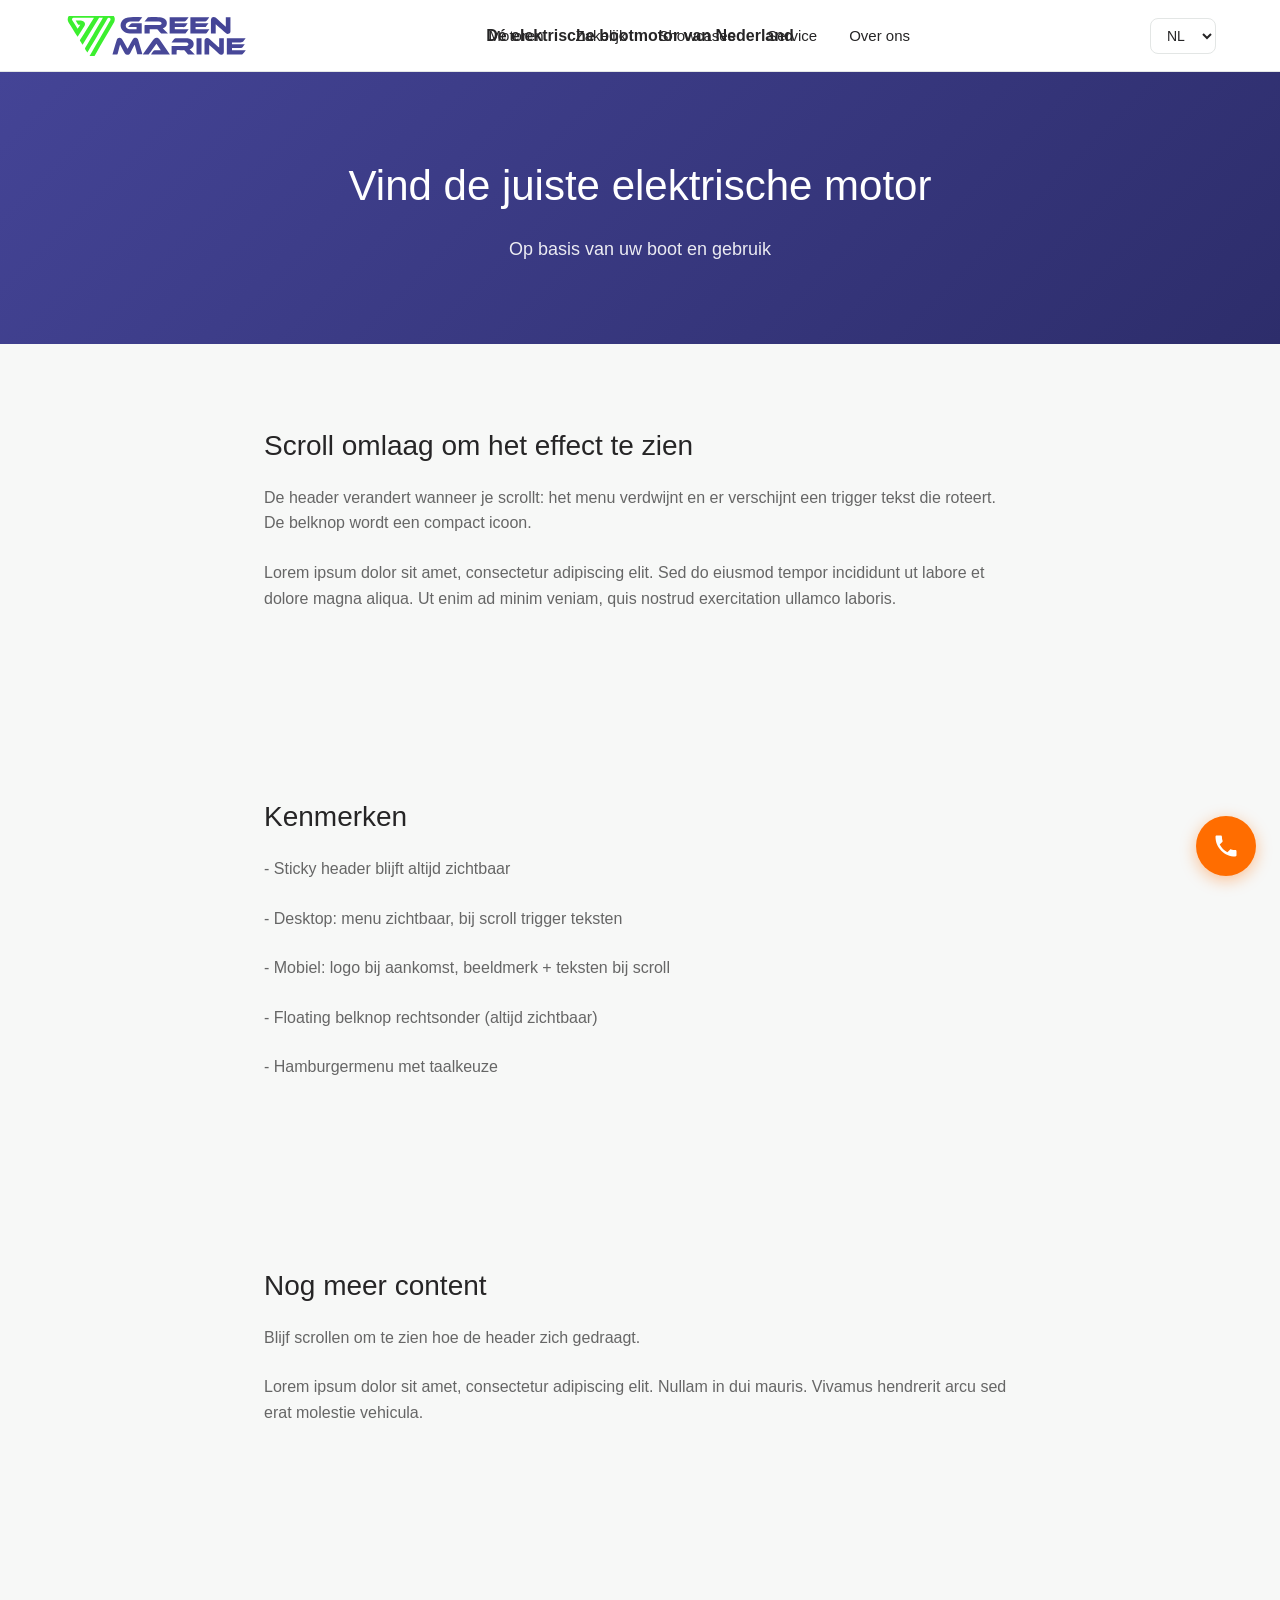
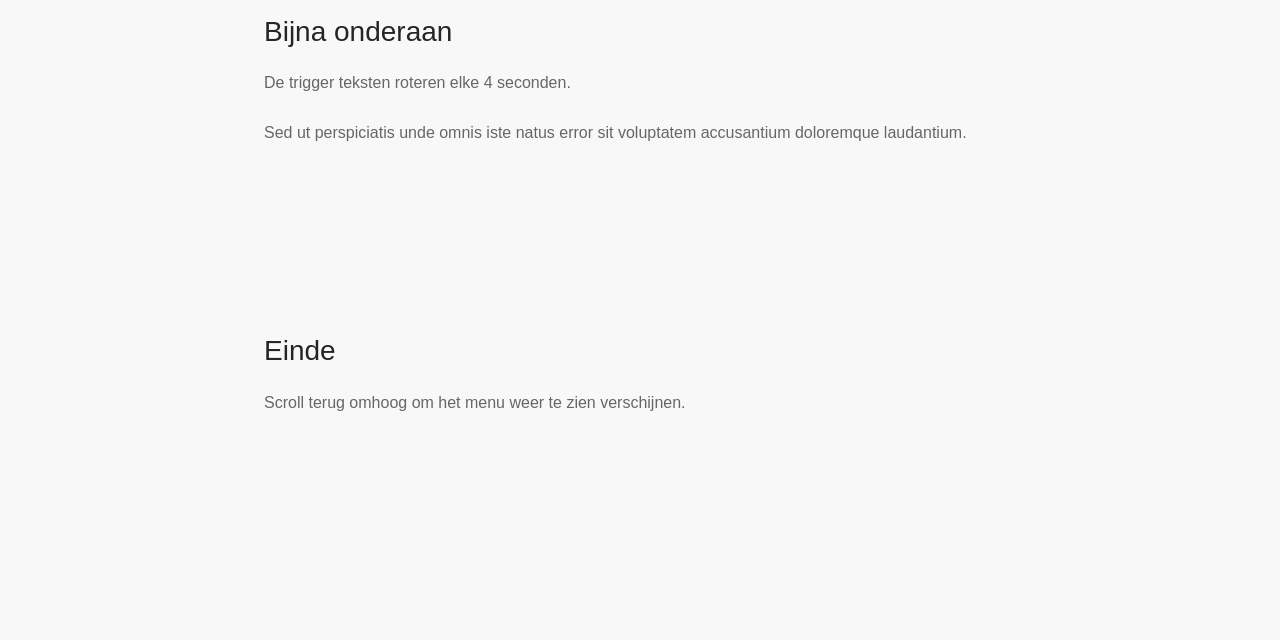
==== commit a85fe787: "Mobile: full logo on arrival, icon + text on scroll - Full logo shown initially on mobile - On scrol" ====
--- a/index.html
+++ b/index.html
@@ -60,14 +60,25 @@
       flex-shrink: 0;
     }
 
-    .logo svg {
+    .logo-full {
       height: 40px;
       width: auto;
-      transition: height 0.3s ease;
-    }
-
-    .header.scrolled .logo svg {
+      transition: all 0.3s ease;
+    }
+
+    .logo-icon {
+      height: 36px;
+      width: auto;
+      display: none;
+      transition: all 0.3s ease;
+    }
+
+    .header.scrolled .logo-full {
       height: 32px;
+    }
+
+    .header.scrolled .logo-icon {
+      height: 28px;
     }
 
     /* ---------- MENU (default state) ---------- */
@@ -244,28 +255,50 @@
       }
 
       .lang-select {
-        display: none;
+        display: block;
+        padding: 6px 8px;
+        font-size: 12px;
+        border: none;
+        background: #F7F8F7;
       }
 
       .hamburger {
         display: flex;
       }
 
+      /* Mobile: hide trigger text initially, show on scroll */
       .trigger-text {
         font-size: 14px;
-        max-width: 180px;
+        max-width: 160px;
         white-space: normal;
         text-align: center;
+        opacity: 0;
+        pointer-events: none;
+      }
+
+      /* Mobile: show full logo initially */
+      .logo-full {
+        height: 32px;
+        display: block;
+      }
+
+      .logo-icon {
+        display: none;
+      }
+
+      /* Mobile scrolled: hide full logo, show icon + trigger text */
+      .header.scrolled .logo-full {
+        display: none;
+      }
+
+      .header.scrolled .logo-icon {
+        display: block;
+        height: 32px;
+      }
+
+      .header.scrolled .trigger-text {
         opacity: 1;
         pointer-events: auto;
-      }
-
-      .logo svg {
-        height: 28px;
-      }
-
-      .header.scrolled .logo svg {
-        height: 24px;
       }
 
       .phone-fab {
@@ -300,8 +333,9 @@
   <header class="header" id="header">
     <div class="header-inner">
       <!-- Logo -->
-      <a href="#" class="logo">
-        <svg viewBox="0 65 1200 260" xmlns="http://www.w3.org/2000/svg">
+      <a href="#" class="logo" title="Green Marine">
+        <!-- Full logo -->
+        <svg class="logo-full" viewBox="0 65 1200 260" xmlns="http://www.w3.org/2000/svg">
           <path d="M163.266 228.358c8.239-13.695 16.32-27.048 24.294-40.464 9.137-15.374 18.174-30.806 27.262-46.21q15.863-26.885 31.736-53.766c2.045-3.465 4.104-6.92 6.475-10.916-8.257 0-15.86-.09-23.457.099-1.107.027-2.583 1.131-3.213 2.153a33614 33614 0 0 0-62.01 100.997 11237 11237 0 0 0-41.477 68.367c-2.024 3.364-3.076 2.813-4.832-.11-4.266-7.104-8.69-14.114-13.152-21.097-1.702-2.663-2.345-4.628-.243-7.892 13.644-21.18 26.87-42.628 40.295-63.95 16.282-25.864 32.625-51.69 48.927-77.54.055-.087-.091-.3-.338-1.029h-4.539c-41.661 0-83.323.02-124.984-.028-4.546-.006-8.756.815-10.949 5.115-2.175 4.265-1.123 8.17 1.592 12.36 11.447 17.663 22.47 35.602 33.856 53.771L105.992 122c-3.753 0-7.003.258-10.18-.107-1.643-.188-3.807-1.066-4.627-2.344-5.236-8.157-10.164-16.513-15.2-24.814 13.63 0 27.294-1.833 40.24.432 19.049 3.335 25.814 20.817 15.642 37.108-14.12 22.614-28.753 44.908-43.477 67.821-5.856-9.09-11.682-17.974-17.347-26.958-11.01-17.464-22.038-34.918-32.836-52.513-4.401-7.17-9.322-14.307-12.095-22.136-7.586-21.413 5.282-42.792 27.774-48.355 1.26-.312 2.65-.13 3.98-.13 79.49-.004 158.981-.167 238.47.128 16.656.062 32.977 15.909 33.824 33.485.527 10.924-3.05 20.094-8.426 29.117-9.489 15.922-18.702 32.009-28.057 48.01-12.805 21.902-25.697 43.752-38.439 65.69-12.74 21.937-25.348 43.95-38.002 65.936-6.244 10.85-12.406 21.747-18.708 32.564-6.729 11.55-23.814 11.799-29.812 3.36-.74-1.04-2.083-1.653-3.03-2.374 14.678-25.377 28.938-50.162 43.326-74.874 14.89-25.578 29.981-51.04 44.844-76.633 14.127-24.327 28.07-48.76 42.102-73.141 1.7-2.953 3.508-5.844 5.15-8.828 3.883-7.06.105-14.469-7.89-15.414-4.937-.583-8.367.232-11.394 5.583-12.725 22.493-26.341 44.48-39.517 66.72-10.442 17.626-20.658 35.386-31.083 53.022-12.16 20.57-24.486 41.042-36.648 61.611-7.447 12.595-14.72 25.292-22.633 38.91-2.48-3.724-4.741-6.953-6.826-10.291-2.494-3.994-4.669-8.197-7.3-12.094-2.267-3.36-1.739-5.919.34-9.336 8.531-14.021 16.64-28.3 25.109-42.797" fill="#3CEF2F"/>
           <path d="M334.982 314.781h-20.015c3.182-10.857 6.166-21.153 9.218-31.429 6.173-20.79 12.142-41.644 18.664-62.325 4.314-13.681 20.027-18.395 30.77-9.142 3.865 3.328 6.394 8.387 9.004 12.958 10.082 17.656 19.95 35.435 30.182 53.674 2.958-5.476 5.71-10.714 8.593-15.878 8.07-14.455 16.022-28.98 24.352-43.284 6.93-11.899 18.062-15.28 28.606-9.319 4.867 2.751 7.126 7.272 8.593 12.295a34232 34232 0 0 1 22.85 78.69c1.232 4.258 2.328 8.554 3.63 13.363h-32.938c-2.717-10.148-5.52-20.645-8.34-31.138-2.783-10.364-5.582-20.725-8.606-31.95-1.112 1.795-1.926 2.94-2.57 4.175-8.594 16.45-17.116 32.94-25.755 49.366-5.613 10.671-15.558 14.595-26.803 11.007-5.978-1.907-8.816-6.79-11.456-11.718-8.374-15.63-16.523-31.38-24.783-47.072-.904-1.718-1.963-3.354-3.537-6.025-3.435 12.756-6.608 24.437-9.722 36.134-2.087 7.84-4.267 15.662-6.045 23.573-.734 3.266-2.19 4.388-5.4 4.095-2.645-.242-5.329-.05-8.492-.05" fill="#484898"/>
           <path d="M380.204 157.811c-22.168-25.989-12.939-64.465 18.047-77.925 11.703-5.083 23.837-7.18 36.24-7.424 23.978-.47 47.972-.138 71.959-.13.609 0 1.218.091 2.598.202-7.07 9.32-13.596 18.186-20.504 26.744-1.055 1.308-3.874 1.645-5.884 1.66-16.488.127-32.979-.064-49.466.134-7.295.088-14.387 1.169-20.766 5.485-8.881 6.01-12.072 14.31-10.546 24.51 1.431 9.565 7.893 15.134 16.551 18.055 3.993 1.348 8.425 1.838 12.671 1.911 13.449.233 26.904.086 40.62.086v-14.116h-54.948c5.055-6.144 9.82-10.984 13.438-16.568 4.603-7.106 10.693-8.524 18.627-8.273 16.807.53 33.643.162 50.467.162h5.92v66.446c-1.258.086-2.392.23-3.525.23-24.32.013-48.643.214-72.96-.057-18.904-.21-35.23-6.978-48.54-21.132" fill="#484898"/>
@@ -315,6 +349,10 @@
           <path d="M955.157 263.822c-3.695-3.164-7.064-6.187-11.431-10.106v60.777h-30.504c0-1.818-.003-3.735 0-5.65.035-27.33.052-54.66.116-81.989.018-7.833 2.434-14.33 10.187-17.823 7.788-3.509 14.452-1.684 20.582 3.828 15.545 13.98 31.148 27.895 46.75 41.812 5.69 5.078 11.44 10.089 17.859 15.743v-60.871h30.292v5.036c0 27.33-.047 54.66.029 81.99.023 8.234-2.068 15.277-10.306 18.691-8.301 3.44-15.263.985-21.788-5.012-16.986-15.61-34.286-30.88-51.786-46.426" fill="#474798"/>
           <path d="M894.005 265c-.023 16.476-.045 32.452-.083 48.428-.001.3-.207.598-.42 1.176h-31.988v-105.11h32.491z" fill="#464697"/>
         </svg>
+        <!-- Icon only (beeldmerk) - shown on mobile when scrolled -->
+        <svg class="logo-icon" viewBox="0 65 320 260" xmlns="http://www.w3.org/2000/svg">
+          <path d="M163.266 228.358c8.239-13.695 16.32-27.048 24.294-40.464 9.137-15.374 18.174-30.806 27.262-46.21q15.863-26.885 31.736-53.766c2.045-3.465 4.104-6.92 6.475-10.916-8.257 0-15.86-.09-23.457.099-1.107.027-2.583 1.131-3.213 2.153a33614 33614 0 0 0-62.01 100.997 11237 11237 0 0 0-41.477 68.367c-2.024 3.364-3.076 2.813-4.832-.11-4.266-7.104-8.69-14.114-13.152-21.097-1.702-2.663-2.345-4.628-.243-7.892 13.644-21.18 26.87-42.628 40.295-63.95 16.282-25.864 32.625-51.69 48.927-77.54.055-.087-.091-.3-.338-1.029h-4.539c-41.661 0-83.323.02-124.984-.028-4.546-.006-8.756.815-10.949 5.115-2.175 4.265-1.123 8.17 1.592 12.36 11.447 17.663 22.47 35.602 33.856 53.771L105.992 122c-3.753 0-7.003.258-10.18-.107-1.643-.188-3.807-1.066-4.627-2.344-5.236-8.157-10.164-16.513-15.2-24.814 13.63 0 27.294-1.833 40.24.432 19.049 3.335 25.814 20.817 15.642 37.108-14.12 22.614-28.753 44.908-43.477 67.821-5.856-9.09-11.682-17.974-17.347-26.958-11.01-17.464-22.038-34.918-32.836-52.513-4.401-7.17-9.322-14.307-12.095-22.136-7.586-21.413 5.282-42.792 27.774-48.355 1.26-.312 2.65-.13 3.98-.13 79.49-.004 158.981-.167 238.47.128 16.656.062 32.977 15.909 33.824 33.485.527 10.924-3.05 20.094-8.426 29.117-9.489 15.922-18.702 32.009-28.057 48.01-12.805 21.902-25.697 43.752-38.439 65.69-12.74 21.937-25.348 43.95-38.002 65.936-6.244 10.85-12.406 21.747-18.708 32.564-6.729 11.55-23.814 11.799-29.812 3.36-.74-1.04-2.083-1.653-3.03-2.374 14.678-25.377 28.938-50.162 43.326-74.874 14.89-25.578 29.981-51.04 44.844-76.633 14.127-24.327 28.07-48.76 42.102-73.141 1.7-2.953 3.508-5.844 5.15-8.828 3.883-7.06.105-14.469-7.89-15.414-4.937-.583-8.367.232-11.394 5.583-12.725 22.493-26.341 44.48-39.517 66.72-10.442 17.626-20.658 35.386-31.083 53.022-12.16 20.57-24.486 41.042-36.648 61.611-7.447 12.595-14.72 25.292-22.633 38.91-2.48-3.724-4.741-6.953-6.826-10.291-2.494-3.994-4.669-8.197-7.3-12.094-2.267-3.36-1.739-5.919.34-9.336 8.531-14.021 16.64-28.3 25.109-42.797" fill="#3CEF2F"/>
+        </svg>
       </a>
 
       <!-- Menu (visible when not scrolled) -->
@@ -333,7 +371,7 @@
 
       <!-- Right side -->
       <div class="header-right">
-        <select class="lang-select">
+        <select class="lang-select" title="Kies taal">
           <option>NL</option>
           <option>EN</option>
           <option>DE</option>
@@ -366,10 +404,10 @@
     <div class="section">
       <h2>Kenmerken</h2>
       <p>- Sticky header blijft altijd zichtbaar</p>
-      <p>- Menu zichtbaar bij aankomst op de site</p>
-      <p>- Bij scrollen: trigger tekst die bezoekers aanspoort</p>
-      <p>- Oranje belknop (#FF6D00) altijd prominent</p>
-      <p>- Op mobiel: altijd compact met telefoonicoon</p>
+      <p>- Desktop: menu zichtbaar, bij scroll trigger teksten</p>
+      <p>- Mobiel: logo bij aankomst, beeldmerk + teksten bij scroll</p>
+      <p>- Floating belknop rechtsonder (altijd zichtbaar)</p>
+      <p>- Hamburgermenu met taalkeuze</p>
     </div>
 
     <div class="section">
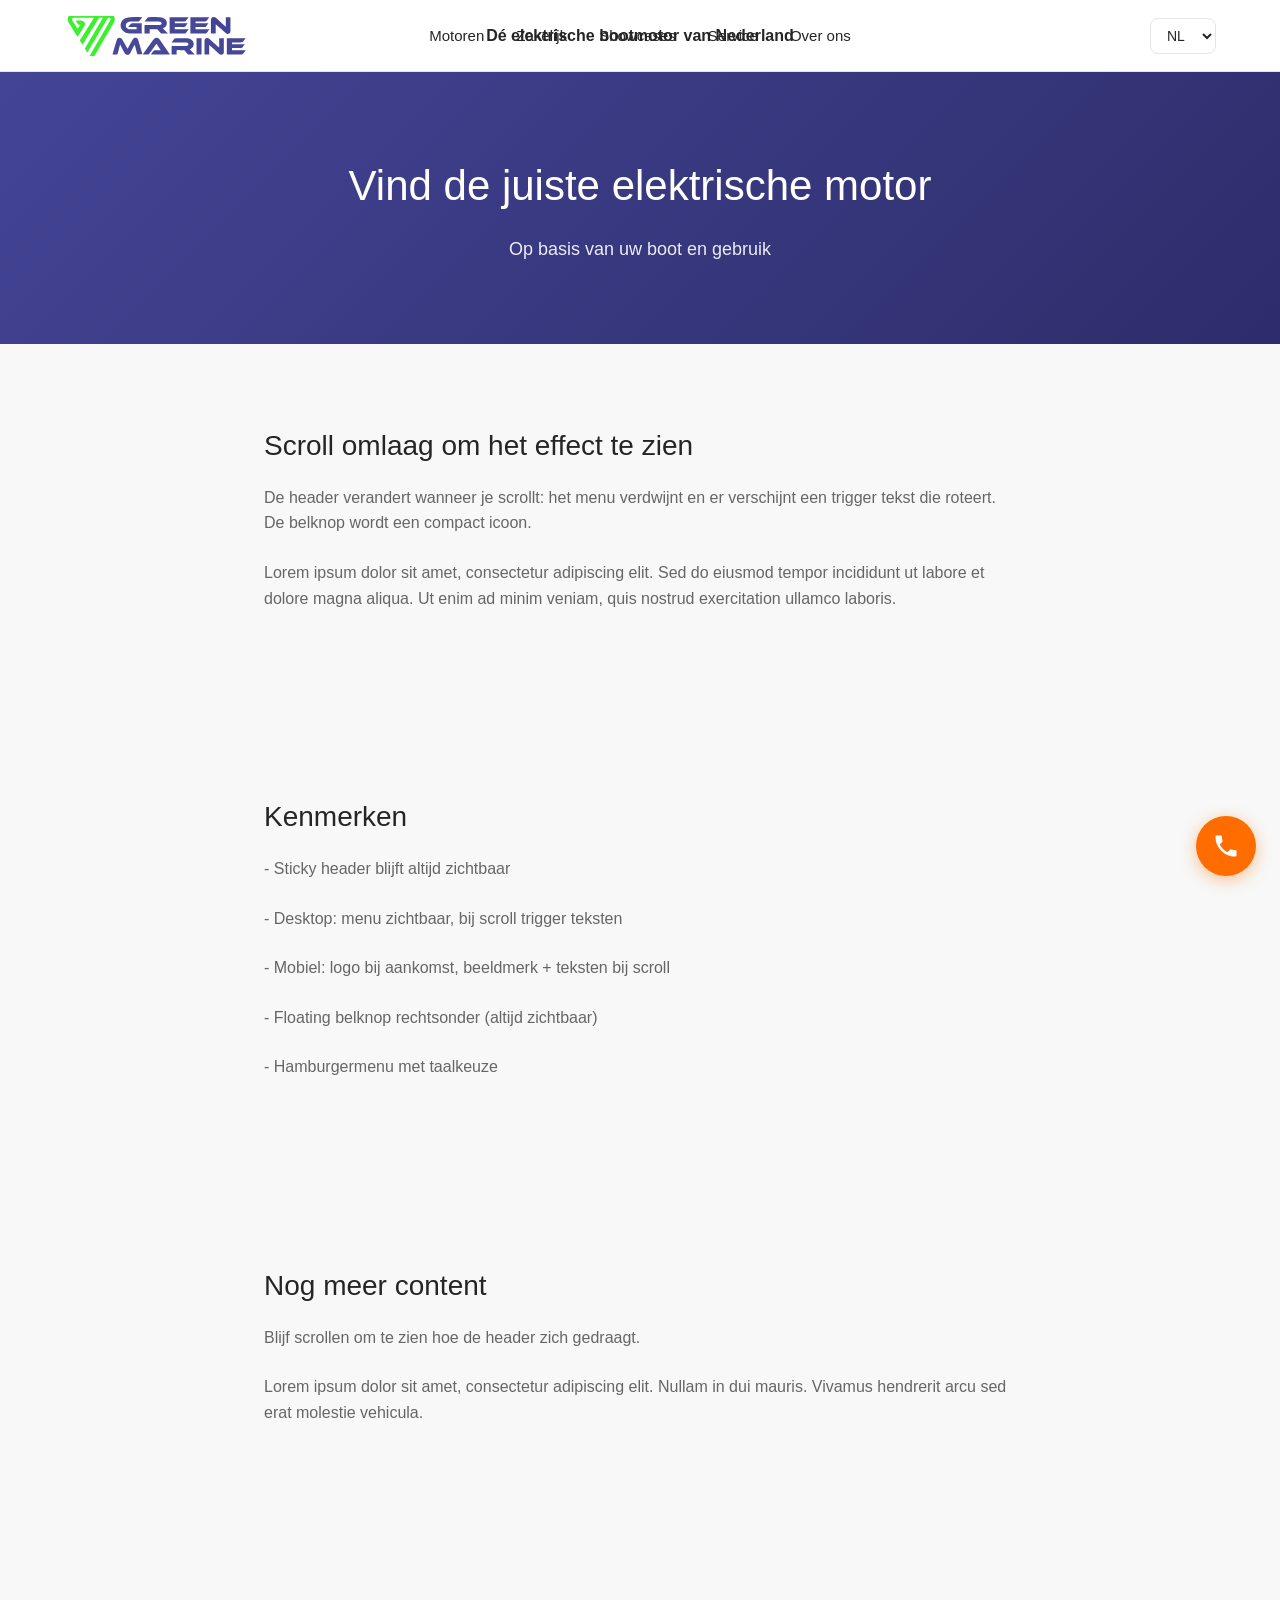
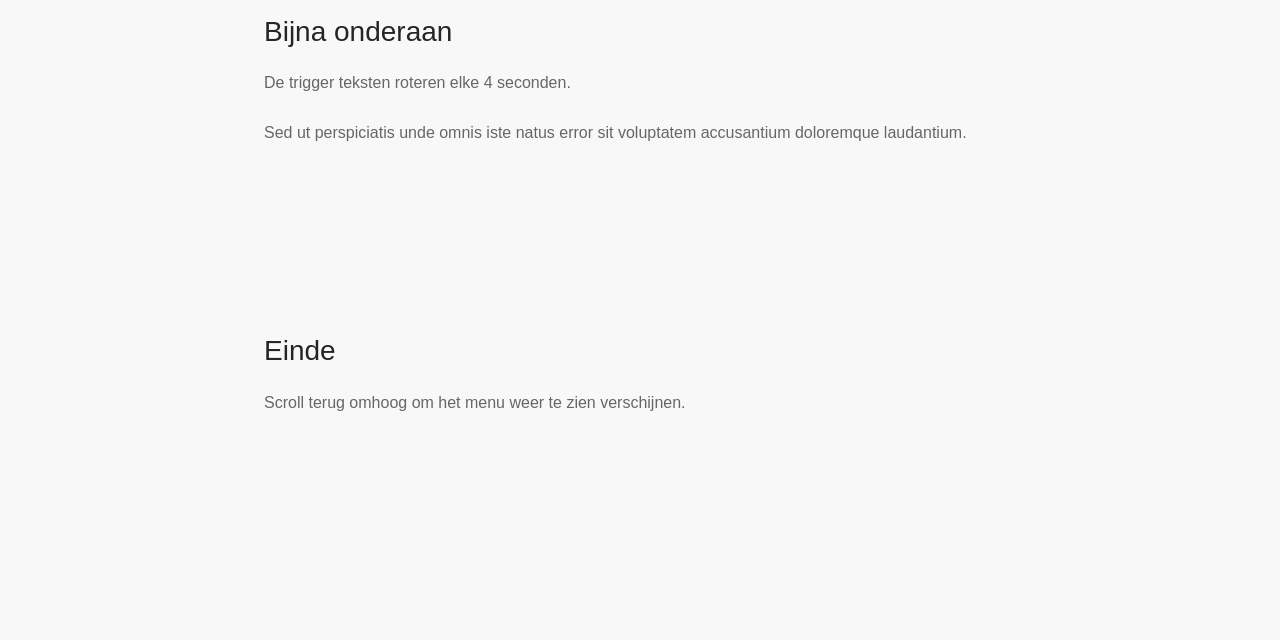
==== commit f8e3f2e7: "Fix menu jump on scroll, keep language selector visible - Menu now always centered (position absolut" ====
--- a/index.html
+++ b/index.html
@@ -86,7 +86,10 @@
       display: flex;
       align-items: center;
       gap: 32px;
-      transition: opacity 0.3s ease, transform 0.3s ease;
+      position: absolute;
+      left: 50%;
+      transform: translateX(-50%);
+      transition: opacity 0.3s ease;
     }
 
     .menu a {
@@ -104,7 +107,6 @@
     .header.scrolled .menu {
       opacity: 0;
       pointer-events: none;
-      position: absolute;
     }
 
     /* ---------- TRIGGER TEXT (scrolled state) ---------- */
@@ -179,7 +181,7 @@
     }
 
     .header.scrolled .lang-select {
-      display: none;
+      padding: 6px 10px;
     }
 
     /* ---------- MOBILE HAMBURGER ---------- */
@@ -198,6 +200,11 @@
       height: 2px;
       background: #262526;
       border-radius: 2px;
+    }
+
+    /* Show hamburger on all devices when scrolled */
+    .header.scrolled .hamburger {
+      display: flex;
     }
 
     /* ---------- DEMO CONTENT ---------- */
